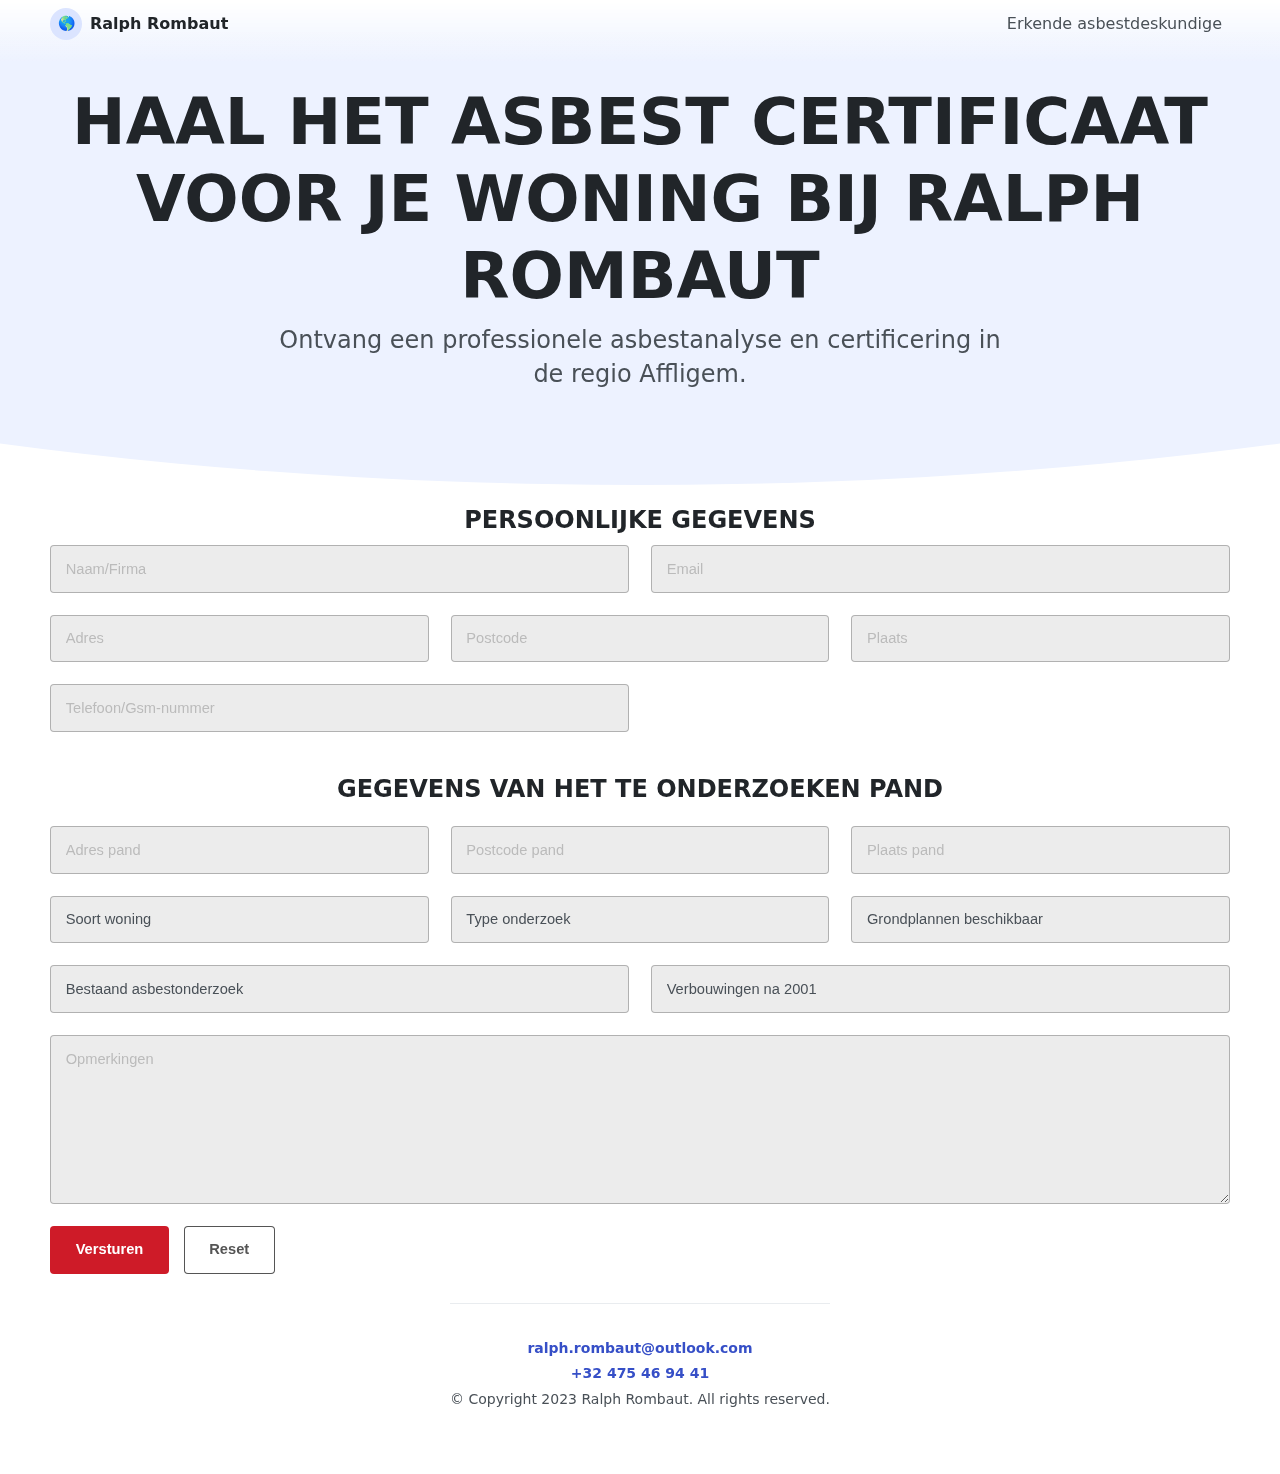
==== offerte/index.html @ e252d0f6 "Put offerte in folder" ====
<!DOCTYPE html>
<html
  data-wf-page="5ea1b995c6b4c13faa406a09"
  data-wf-site="5ea1b995c6b4c10f74406a08"
>
  <head>
    <meta charset="utf-8" />
    <title>Ralph Rombaut -- Offerte</title>
    <meta
      http-equiv="Content-Security-Policy"
      content="upgrade-insecure-requests"
    />
    <meta
      content="Ontvang een professionele asbestanalyse en certificering van een gecertificeerde deskundige in de regio Affligem."
      name="description"
    />
    <meta
      content="Ralph Rombaut -- Erkende asbestdeskundige"
      property="og:title"
    />
    <meta
      content="Ontvang een professionele asbestanalyse en certificering van een gecertificeerde deskundige in de regio Affligem."
      property="og:description"
    />
    <meta content="width=device-width, initial-scale=1" name="viewport" />
    <meta content="Webflow" name="generator" />
    <link href="../css/normalize.css" rel="stylesheet" type="text/css" />
    <link href="../css/webflow.css" rel="stylesheet" type="text/css" />
    <link href="../css/main.css" rel="stylesheet" type="text/css" />
    <link
      href="../css/lander-409e35.webflow.css"
      rel="stylesheet"
      type="text/css"
    />
    <script type="text/javascript">
      !(function (o, c) {
        var n = c.documentElement,
          t = " w-mod-";
        (n.className += t + "js"),
          ("ontouchstart" in o ||
            (o.DocumentTouch && c instanceof DocumentTouch)) &&
            (n.className += t + "touch");
      })(window, document);
    </script>
    <link
      href="../images/favicon.png"
      rel="shortcut icon"
      type="image/x-icon"
    />
    <link href="../images/webclip.png" rel="apple-touch-icon" />
    <script src="../js/feather.js"></script>
  </head>
  <body>
    <header class="nav">
      <div class="container">
        <div class="row items-center mb-lg">
          <div class="column align-left">
            <a href="../index.html" page class="w-inline-block w--current">
              <div class="logo">
                <span class="emoji mr-md">🌎</span> Ralph Rombaut
              </div>
            </a>
          </div>
          <div class="column align-right">
            <div class="row items-center mr-md">Erkende asbestdeskundige</div>
          </div>
        </div>
      </div>
    </header>
    <div class="section overflow-hidden">
      <div class="container mt-2xl mb-2xl">
        <div class="row">
          <div class="column align-center">
            <h1 class="test-giga text-center">
              Haal het asbest certificaat voor je woning bij Ralph Rombaut
            </h1>
            <p class="text-lg text-center max-w-lg">
              Ontvang een professionele asbestanalyse en certificering in de
              regio Affligem.
            </p>
          </div>
        </div>
      </div>
      <div class="circle"></div>
    </div>
    <div class="section">
      <h3 class="test-lg text-center">Persoonlijke gegevens</h3>
      <div class="container">
        <div class="row items-center v-t">
          <form
            method="post"
            data-gf-url="https://docs.google.com/forms/d/e/1FAIpQLSfcFu87NXXLxobjPqMf49rYKiOJoskNdYmOBTPEoupTnTTjhg/formResponse?&entry.1728689065=name&entry.17560471=email&entry.516036656=address&entry.656851766=postcode&entry.581918009=plaats&entry.1148572903=gsm&entry.1641629779=opmerkingen&submit=SUBMIT"
          >
            <div class="row gtr-uniform">
              <div class="col-6 col-12-xsmall">
                <input
                  type="text"
                  name="name"
                  id="name"
                  value=""
                  placeholder="Naam/Firma"
                />
              </div>
              <div class="col-6 col-12-xsmall">
                <input
                  type="email"
                  name="email"
                  id="email"
                  value=""
                  placeholder="Email"
                />
              </div>
              <div class="col-4 col-12-xsmall">
                <input
                  type="text"
                  name="address"
                  id="address"
                  value=""
                  placeholder="Adres"
                />
              </div>
              <div class="col-4 col-12-xsmall">
                <input
                  type="text"
                  name="postcode"
                  id="postcode"
                  value=""
                  placeholder="Postcode"
                />
              </div>
              <div class="col-4 col-12-xsmall">
                <input
                  type="text"
                  name="plaats"
                  id="plaats"
                  value=""
                  placeholder="Plaats"
                />
              </div>
              <div class="col-6 col-12-xsmall">
                <input
                  type="text"
                  name="gsm"
                  id="gsm"
                  value=""
                  placeholder="Telefoon/Gsm-nummer"
                />
              </div>
              <div class="col-12 col-12-xsmall">
                <h3 class="test-lg text-center">
                  Gegevens van het te onderzoeken pand
                </h3>
              </div>
              <div class="col-4 col-12-xsmall">
                <input
                  type="text"
                  name="address_pand"
                  id="address_pand"
                  value=""
                  placeholder="Adres pand"
                />
              </div>
              <div class="col-4 col-12-xsmall">
                <input
                  type="text"
                  name="postcode_pand"
                  id="postcode_pand"
                  value=""
                  placeholder="Postcode pand"
                />
              </div>
              <div class="col-4 col-12-xsmall">
                <input
                  type="text"
                  name="plaats_pand"
                  id="plaats_pand"
                  value=""
                  placeholder="Plaats pand"
                />
              </div>
              <div class="col-4 col-12-xsmall">
                <select name="soort_woning" id="soort_woning">
                  <option value="" selected="true" disabled="true">
                    Soort woning
                  </option>
                  <option value="Eensgezinswoning">Eensgezinswoning</option>
                  <option value="Appartement">Appartement</option>
                  <option value="Collectief woongebouw">
                    Collectief woongebouw
                  </option>
                  <option value="Commerciëel pand">Commerciëel pand</option>
                  <option value="Horeca">Horeca</option>
                  <option value="Industriëel pand">Industriëel pand</option>
                  <option value="Jeugdvereniging">Jeugdvereniging</option>
                  <option value="Kantoor">Kantoor</option>
                  <option value="Landbouw">Landbouw</option>
                  <option value="Loggerfunctie">Loggerfunctie</option>
                  <option value="Openbaar gebouw">Openbaar gebouw</option>
                  <option value="Historisch gebouw">Historisch gebouw</option>
                  <option value="Onderwijs">Onderwijs</option>
                  <option value="Religie">Religie</option>
                  <option value="Sport/recreatie">Sport/recreatie</option>
                  <option value="Zorgverlening">Zorgverlening</option>
                  <option value="Andere">Andere</option>
                </select>
              </div>
              <div class="col-4 col-12-xsmall">
                <select name="type_onderzoek" id="type_onderzoek">
                  <option value="" selected="true" disabled="true">
                    Type onderzoek
                  </option>
                  <option value="Destructief">Destructief</option>
                  <option value="Niet-destructief">Niet-destructief</option>
                </select>
              </div>
              <div class="col-4 col-12-xsmall">
                <select
                  name="gronplannen_beschikbaar"
                  id="gronplannen_beschikbaar"
                >
                  <option value="" selected="true" disabled="true">
                    Grondplannen beschikbaar
                  </option>
                  <option value="Ja">Ja</option>
                  <option value="Nee">Nee</option>
                </select>
              </div>
              <div class="col-6 col-12-xsmall">
                <select
                  name="bestaand_asbestonderzoek"
                  id="bestaand_asbestonderzoek"
                >
                  <option value="" selected="true" disabled="true">
                    Bestaand asbestonderzoek
                  </option>
                  <option value="Ja">Ja</option>
                  <option value="Nee">Nee</option>
                </select>
              </div>
              <div class="col-6 col-12-xsmall">
                <select name="verbouwingen_na_2001" id="verbouwingen_na_2001">
                  <option value="" selected="true" disabled="true">
                    Verbouwingen na 2001
                  </option>
                  <option value="Ja">Ja</option>
                  <option value="Nee">Nee</option>
                </select>
              </div>
              <div class="col-12">
                <textarea
                  name="opmerkingen"
                  id="opmerkingen"
                  placeholder="Opmerkingen"
                  rows="6"
                ></textarea>
              </div>
              <div class="col-12">
                <ul class="actions">
                  <li>
                    <input type="submit" value="Versturen" class="primary" />
                  </li>
                  <li><input type="reset" value="Reset" /></li>
                </ul>
              </div>
            </div>
          </form>
        </div>
      </div>
    </div>
    <div class="section pb-2xl-m" style="padding-bottom: 0px !important">
      <div class="mb-xl">
        <div class="border-t mt-l">
          <div class="row mt-xl v-l">
            <div class="column align-center">
              <div class="muted text-sm">
                <a href="mailto:ralph.rombaut@outlook.com"
                  >ralph.rombaut@outlook.com</a
                >
              </div>
              <!-- <div class="muted text-sm">
                <a
                  href=""
                  target="_blank"
                  rel="noopener noreferrer"
                  aria-label="Ons adres"
                  title="Ons adres"
                  class="transition-colors duration-300 text-indigo-500 hover:text-deep-purple-800"
                  >Adres</a
                >
              </div> -->
              <div class="muted text-sm">
                <a
                  href="tel:+32 475 46 94 41"
                  aria-label="Ons telefoonnummer"
                  title="Ons"
                  class="transition-colors duration-300 text-indigo-500 hover:text-deep-purple-800"
                  >+32 475 46 94 41</a
                >
              </div>
              <div class="max-w-6xl mx-auto grid place-items-center pt-5 pb-10">
                <p class="text-sm text-gray-700 content-center">
                  © Copyright 2023 Ralph Rombaut. All rights reserved.
                </p>
              </div>
            </div>
          </div>
        </div>
      </div>
    </div>
    <script src="../js/jquery.js" type="text/javascript"></script>
    <script src="../js/webflow.js" type="text/javascript"></script>
    <script src="../js/main.js"></script>
    <script>
      feather.replace();
    </script>
  </body>
</html>
---- css/webflow.css ----
@font-face {
  font-family: 'webflow-icons';
  src: url("[data-uri]") format('truetype');
  font-weight: normal;
  font-style: normal;
}
[class^="w-icon-"],
[class*=" w-icon-"] {
  /* use !important to prevent issues with browser extensions that change fonts */
  font-family: 'webflow-icons' !important;
  speak: none;
  font-style: normal;
  font-weight: normal;
  font-variant: normal;
  text-transform: none;
  line-height: 1;
  /* Better Font Rendering =========== */
  -webkit-font-smoothing: antialiased;
  -moz-osx-font-smoothing: grayscale;
}
.w-icon-slider-right:before {
  content: "\e600";
}
.w-icon-slider-left:before {
  content: "\e601";
}
.w-icon-nav-menu:before {
  content: "\e602";
}
.w-icon-arrow-down:before,
.w-icon-dropdown-toggle:before {
  content: "\e603";
}
.w-icon-file-upload-remove:before {
  content: "\e900";
}
.w-icon-file-upload-icon:before {
  content: "\e903";
}
* {
  -webkit-box-sizing: border-box;
  -moz-box-sizing: border-box;
  box-sizing: border-box;
}
html {
  height: 100%;
}
body {
  margin: 0;
  min-height: 100%;
  background-color: #fff;
  font-family: Arial, sans-serif;
  font-size: 14px;
  line-height: 20px;
  color: #333;
}
img {
  max-width: 100%;
  vertical-align: middle;
  display: inline-block;
}
html.w-mod-touch * {
  background-attachment: scroll !important;
}
.w-block {
  display: block;
}
.w-inline-block {
  max-width: 100%;
  display: inline-block;
}
.w-clearfix:before,
.w-clearfix:after {
  content: " ";
  display: table;
  grid-column-start: 1;
  grid-row-start: 1;
  grid-column-end: 2;
  grid-row-end: 2;
}
.w-clearfix:after {
  clear: both;
}
.w-hidden {
  display: none;
}
.w-button {
  display: inline-block;
  padding: 9px 15px;
  background-color: #3898EC;
  color: white;
  border: 0;
  line-height: inherit;
  text-decoration: none;
  cursor: pointer;
  border-radius: 0;
}
input.w-button {
  -webkit-appearance: button;
}
html[data-w-dynpage] [data-w-cloak] {
  color: transparent !important;
}
.w-webflow-badge,
.w-webflow-badge * {
  position: static;
  left: auto;
  top: auto;
  right: auto;
  bottom: auto;
  z-index: auto;
  display: block;
  visibility: visible;
  overflow: visible;
  overflow-x: visible;
  overflow-y: visible;
  box-sizing: border-box;
  width: auto;
  height: auto;
  max-height: none;
  max-width: none;
  min-height: 0;
  min-width: 0;
  margin: 0;
  padding: 0;
  float: none;
  clear: none;
  border: 0 none transparent;
  border-radius: 0;
  background: none;
  background-image: none;
  background-position: 0% 0%;
  background-size: auto auto;
  background-repeat: repeat;
  background-origin: padding-box;
  background-clip: border-box;
  background-attachment: scroll;
  background-color: transparent;
  box-shadow: none;
  opacity: 1.0;
  transform: none;
  transition: none;
  direction: ltr;
  font-family: inherit;
  font-weight: inherit;
  color: inherit;
  font-size: inherit;
  line-height: inherit;
  font-style: inherit;
  font-variant: inherit;
  text-align: inherit;
  letter-spacing: inherit;
  text-decoration: inherit;
  text-indent: 0;
  text-transform: inherit;
  list-style-type: disc;
  text-shadow: none;
  font-smoothing: auto;
  vertical-align: baseline;
  cursor: inherit;
  white-space: inherit;
  word-break: normal;
  word-spacing: normal;
  word-wrap: normal;
}
.w-webflow-badge {
  position: fixed !important;
  display: inline-block !important;
  visibility: visible !important;
  opacity: 1 !important;
  z-index: 2147483647 !important;
  top: auto !important;
  right: 12px !important;
  bottom: 12px !important;
  left: auto !important;
  color: #AAADB0 !important;
  background-color: #fff !important;
  border-radius: 3px !important;
  padding: 6px 8px 6px 6px !important;
  font-size: 12px !important;
  opacity: 1.0 !important;
  line-height: 14px !important;
  text-decoration: none !important;
  transform: none !important;
  margin: 0 !important;
  width: auto !important;
  height: auto !important;
  overflow: visible !important;
  white-space: nowrap;
  box-shadow: 0 0 0 1px rgba(0, 0, 0, 0.1), 0px 1px 3px rgba(0, 0, 0, 0.1);
  cursor: pointer;
}
.w-webflow-badge > img {
  display: inline-block !important;
  visibility: visible !important;
  opacity: 1 !important;
  vertical-align: middle !important;
}
h1,
h2,
h3,
h4,
h5,
h6 {
  font-weight: bold;
  margin-bottom: 10px;
}
h1 {
  font-size: 38px;
  line-height: 44px;
  margin-top: 20px;
}
h2 {
  font-size: 32px;
  line-height: 36px;
  margin-top: 20px;
}
h3 {
  font-size: 24px;
  line-height: 30px;
  margin-top: 20px;
}
h4 {
  font-size: 18px;
  line-height: 24px;
  margin-top: 10px;
}
h5 {
  font-size: 14px;
  line-height: 20px;
  margin-top: 10px;
}
h6 {
  font-size: 12px;
  line-height: 18px;
  margin-top: 10px;
}
p {
  margin-top: 0;
  margin-bottom: 10px;
}
blockquote {
  margin: 0 0 10px 0;
  padding: 10px 20px;
  border-left: 5px solid #E2E2E2;
  font-size: 18px;
  line-height: 22px;
}
figure {
  margin: 0;
  margin-bottom: 10px;
}
figcaption {
  margin-top: 5px;
  text-align: center;
}
ul,
ol {
  margin-top: 0px;
  margin-bottom: 10px;
  padding-left: 40px;
}
.w-list-unstyled {
  padding-left: 0;
  list-style: none;
}
.w-embed:before,
.w-embed:after {
  content: " ";
  display: table;
  grid-column-start: 1;
  grid-row-start: 1;
  grid-column-end: 2;
  grid-row-end: 2;
}
.w-embed:after {
  clear: both;
}
.w-video {
  width: 100%;
  position: relative;
  padding: 0;
}
.w-video iframe,
.w-video object,
.w-video embed {
  position: absolute;
  top: 0;
  left: 0;
  width: 100%;
  height: 100%;
}
fieldset {
  padding: 0;
  margin: 0;
  border: 0;
}
button,
html input[type="button"],
input[type="reset"] {
  border: 0;
  cursor: pointer;
  -webkit-appearance: button;
}
.w-form {
  margin: 0 0 15px;
}
.w-form-done {
  display: none;
  padding: 20px;
  text-align: center;
  background-color: #dddddd;
}
.w-form-fail {
  display: none;
  margin-top: 10px;
  padding: 10px;
  background-color: #ffdede;
}
label {
  display: block;
  margin-bottom: 5px;
  font-weight: bold;
}
.w-input,
.w-select {
  display: block;
  width: 100%;
  height: 38px;
  padding: 8px 12px;
  margin-bottom: 10px;
  font-size: 14px;
  line-height: 1.428571429;
  color: #333333;
  vertical-align: middle;
  background-color: #ffffff;
  border: 1px solid #cccccc;
}
.w-input:-moz-placeholder,
.w-select:-moz-placeholder {
  color: #999;
}
.w-input::-moz-placeholder,
.w-select::-moz-placeholder {
  color: #999;
  opacity: 1;
}
.w-input:-ms-input-placeholder,
.w-select:-ms-input-placeholder {
  color: #999;
}
.w-input::-webkit-input-placeholder,
.w-select::-webkit-input-placeholder {
  color: #999;
}
.w-input:focus,
.w-select:focus {
  border-color: #3898EC;
  outline: 0;
}
.w-input[disabled],
.w-select[disabled],
.w-input[readonly],
.w-select[readonly],
fieldset[disabled] .w-input,
fieldset[disabled] .w-select {
  cursor: not-allowed;
  background-color: #eeeeee;
}
textarea.w-input,
textarea.w-select {
  height: auto;
}
.w-select {
  background-color: #f3f3f3;
}
.w-select[multiple] {
  height: auto;
}
.w-form-label {
  display: inline-block;
  cursor: pointer;
  font-weight: normal;
  margin-bottom: 0px;
}
.w-radio {
  display: block;
  margin-bottom: 5px;
  padding-left: 20px;
}
.w-radio:before,
.w-radio:after {
  content: " ";
  display: table;
  grid-column-start: 1;
  grid-row-start: 1;
  grid-column-end: 2;
  grid-row-end: 2;
}
.w-radio:after {
  clear: both;
}
.w-radio-input {
  margin: 4px 0 0;
  margin-top: 1px \9;
  line-height: normal;
  float: left;
  margin-left: -20px;
}
.w-radio-input {
  margin-top: 3px;
}
.w-file-upload {
  display: block;
  margin-bottom: 10px;
}
.w-file-upload-input {
  width: 0.1px;
  height: 0.1px;
  opacity: 0;
  overflow: hidden;
  position: absolute;
  z-index: -100;
}
.w-file-upload-default,
.w-file-upload-uploading,
.w-file-upload-success {
  display: inline-block;
  color: #333333;
}
.w-file-upload-error {
  display: block;
  margin-top: 10px;
}
.w-file-upload-default.w-hidden,
.w-file-upload-uploading.w-hidden,
.w-file-upload-error.w-hidden,
.w-file-upload-success.w-hidden {
  display: none;
}
.w-file-upload-uploading-btn {
  display: flex;
  font-size: 14px;
  font-weight: normal;
  cursor: pointer;
  margin: 0;
  padding: 8px 12px;
  border: 1px solid #cccccc;
  background-color: #fafafa;
}
.w-file-upload-file {
  display: flex;
  flex-grow: 1;
  justify-content: space-between;
  margin: 0;
  padding: 8px 9px 8px 11px;
  border: 1px solid #cccccc;
  background-color: #fafafa;
}
.w-file-upload-file-name {
  font-size: 14px;
  font-weight: normal;
  display: block;
}
.w-file-remove-link {
  margin-top: 3px;
  margin-left: 10px;
  width: auto;
  height: auto;
  padding: 3px;
  display: block;
  cursor: pointer;
}
.w-icon-file-upload-remove {
  margin: auto;
  font-size: 10px;
}
.w-file-upload-error-msg {
  display: inline-block;
  color: #ea384c;
  padding: 2px 0;
}
.w-file-upload-info {
  display: inline-block;
  line-height: 38px;
  padding: 0 12px;
}
.w-file-upload-label {
  display: inline-block;
  font-size: 14px;
  font-weight: normal;
  cursor: pointer;
  margin: 0;
  padding: 8px 12px;
  border: 1px solid #cccccc;
  background-color: #fafafa;
}
.w-icon-file-upload-icon,
.w-icon-file-upload-uploading {
  display: inline-block;
  margin-right: 8px;
  width: 20px;
}
.w-icon-file-upload-uploading {
  height: 20px;
}
.w-container {
  margin-left: auto;
  margin-right: auto;
  max-width: 940px;
}
.w-container:before,
.w-container:after {
  content: " ";
  display: table;
  grid-column-start: 1;
  grid-row-start: 1;
  grid-column-end: 2;
  grid-row-end: 2;
}
.w-container:after {
  clear: both;
}
.w-container .w-row {
  margin-left: -10px;
  margin-right: -10px;
}
.w-row:before,
.w-row:after {
  content: " ";
  display: table;
  grid-column-start: 1;
  grid-row-start: 1;
  grid-column-end: 2;
  grid-row-end: 2;
}
.w-row:after {
  clear: both;
}
.w-row .w-row {
  margin-left: 0;
  margin-right: 0;
}
.w-col {
  position: relative;
  float: left;
  width: 100%;
  min-height: 1px;
  padding-left: 10px;
  padding-right: 10px;
}
.w-col .w-col {
  padding-left: 0;
  padding-right: 0;
}
.w-col-1 {
  width: 8.33333333%;
}
.w-col-2 {
  width: 16.66666667%;
}
.w-col-3 {
  width: 25%;
}
.w-col-4 {
  width: 33.33333333%;
}
.w-col-5 {
  width: 41.66666667%;
}
.w-col-6 {
  width: 50%;
}
.w-col-7 {
  width: 58.33333333%;
}
.w-col-8 {
  width: 66.66666667%;
}
.w-col-9 {
  width: 75%;
}
.w-col-10 {
  width: 83.33333333%;
}
.w-col-11 {
  width: 91.66666667%;
}
.w-col-12 {
  width: 100%;
}
.w-hidden-main {
  display: none !important;
}
@media screen and (max-width: 991px) {
  .w-container {
    max-width: 728px;
  }
  .w-hidden-main {
    display: inherit !important;
  }
  .w-hidden-medium {
    display: none !important;
  }
  .w-col-medium-1 {
    width: 8.33333333%;
  }
  .w-col-medium-2 {
    width: 16.66666667%;
  }
  .w-col-medium-3 {
    width: 25%;
  }
  .w-col-medium-4 {
    width: 33.33333333%;
  }
  .w-col-medium-5 {
    width: 41.66666667%;
  }
  .w-col-medium-6 {
    width: 50%;
  }
  .w-col-medium-7 {
    width: 58.33333333%;
  }
  .w-col-medium-8 {
    width: 66.66666667%;
  }
  .w-col-medium-9 {
    width: 75%;
  }
  .w-col-medium-10 {
    width: 83.33333333%;
  }
  .w-col-medium-11 {
    width: 91.66666667%;
  }
  .w-col-medium-12 {
    width: 100%;
  }
  .w-col-stack {
    width: 100%;
    left: auto;
    right: auto;
  }
}
@media screen and (max-width: 767px) {
  .w-hidden-main {
    display: inherit !important;
  }
  .w-hidden-medium {
    display: inherit !important;
  }
  .w-hidden-small {
    display: none !important;
  }
  .w-row,
  .w-container .w-row {
    margin-left: 0;
    margin-right: 0;
  }
  .w-col {
    width: 100%;
    left: auto;
    right: auto;
  }
  .w-col-small-1 {
    width: 8.33333333%;
  }
  .w-col-small-2 {
    width: 16.66666667%;
  }
  .w-col-small-3 {
    width: 25%;
  }
  .w-col-small-4 {
    width: 33.33333333%;
  }
  .w-col-small-5 {
    width: 41.66666667%;
  }
  .w-col-small-6 {
    width: 50%;
  }
  .w-col-small-7 {
    width: 58.33333333%;
  }
  .w-col-small-8 {
    width: 66.66666667%;
  }
  .w-col-small-9 {
    width: 75%;
  }
  .w-col-small-10 {
    width: 83.33333333%;
  }
  .w-col-small-11 {
    width: 91.66666667%;
  }
  .w-col-small-12 {
    width: 100%;
  }
}
@media screen and (max-width: 479px) {
  .w-container {
    max-width: none;
  }
  .w-hidden-main {
    display: inherit !important;
  }
  .w-hidden-medium {
    display: inherit !important;
  }
  .w-hidden-small {
    display: inherit !important;
  }
  .w-hidden-tiny {
    display: none !important;
  }
  .w-col {
    width: 100%;
  }
  .w-col-tiny-1 {
    width: 8.33333333%;
  }
  .w-col-tiny-2 {
    width: 16.66666667%;
  }
  .w-col-tiny-3 {
    width: 25%;
  }
  .w-col-tiny-4 {
    width: 33.33333333%;
  }
  .w-col-tiny-5 {
    width: 41.66666667%;
  }
  .w-col-tiny-6 {
    width: 50%;
  }
  .w-col-tiny-7 {
    width: 58.33333333%;
  }
  .w-col-tiny-8 {
    width: 66.66666667%;
  }
  .w-col-tiny-9 {
    width: 75%;
  }
  .w-col-tiny-10 {
    width: 83.33333333%;
  }
  .w-col-tiny-11 {
    width: 91.66666667%;
  }
  .w-col-tiny-12 {
    width: 100%;
  }
}
.w-widget {
  position: relative;
}
.w-widget-map {
  width: 100%;
  height: 400px;
}
.w-widget-map label {
  width: auto;
  display: inline;
}
.w-widget-map img {
  max-width: inherit;
}
.w-widget-map .gm-style-iw {
  text-align: center;
}
.w-widget-map .gm-style-iw > button {
  display: none !important;
}
.w-widget-twitter {
  overflow: hidden;
}
.w-widget-twitter-count-shim {
  display: inline-block;
  vertical-align: top;
  position: relative;
  width: 28px;
  height: 20px;
  text-align: center;
  background: white;
  border: #758696 solid 1px;
  border-radius: 3px;
}
.w-widget-twitter-count-shim * {
  pointer-events: none;
  -webkit-user-select: none;
  -moz-user-select: none;
  -ms-user-select: none;
  user-select: none;
}
.w-widget-twitter-count-shim .w-widget-twitter-count-inner {
  position: relative;
  font-size: 15px;
  line-height: 12px;
  text-align: center;
  color: #999;
  font-family: serif;
}
.w-widget-twitter-count-shim .w-widget-twitter-count-clear {
  position: relative;
  display: block;
}
.w-widget-twitter-count-shim.w--large {
  width: 36px;
  height: 28px;
}
.w-widget-twitter-count-shim.w--large .w-widget-twitter-count-inner {
  font-size: 18px;
  line-height: 18px;
}
.w-widget-twitter-count-shim:not(.w--vertical) {
  margin-left: 5px;
  margin-right: 8px;
}
.w-widget-twitter-count-shim:not(.w--vertical).w--large {
  margin-left: 6px;
}
.w-widget-twitter-count-shim:not(.w--vertical):before,
.w-widget-twitter-count-shim:not(.w--vertical):after {
  top: 50%;
  left: 0;
  border: solid transparent;
  content: " ";
  height: 0;
  width: 0;
  position: absolute;
  pointer-events: none;
}
.w-widget-twitter-count-shim:not(.w--vertical):before {
  border-color: rgba(117, 134, 150, 0);
  border-right-color: #5d6c7b;
  border-width: 4px;
  margin-left: -9px;
  margin-top: -4px;
}
.w-widget-twitter-count-shim:not(.w--vertical).w--large:before {
  border-width: 5px;
  margin-left: -10px;
  margin-top: -5px;
}
.w-widget-twitter-count-shim:not(.w--vertical):after {
  border-color: rgba(255, 255, 255, 0);
  border-right-color: white;
  border-width: 4px;
  margin-left: -8px;
  margin-top: -4px;
}
.w-widget-twitter-count-shim:not(.w--vertical).w--large:after {
  border-width: 5px;
  margin-left: -9px;
  margin-top: -5px;
}
.w-widget-twitter-count-shim.w--vertical {
  width: 61px;
  height: 33px;
  margin-bottom: 8px;
}
.w-widget-twitter-count-shim.w--vertical:before,
.w-widget-twitter-count-shim.w--vertical:after {
  top: 100%;
  left: 50%;
  border: solid transparent;
  content: " ";
  height: 0;
  width: 0;
  position: absolute;
  pointer-events: none;
}
.w-widget-twitter-count-shim.w--vertical:before {
  border-color: rgba(117, 134, 150, 0);
  border-top-color: #5d6c7b;
  border-width: 5px;
  margin-left: -5px;
}
.w-widget-twitter-count-shim.w--vertical:after {
  border-color: rgba(255, 255, 255, 0);
  border-top-color: white;
  border-width: 4px;
  margin-left: -4px;
}
.w-widget-twitter-count-shim.w--vertical .w-widget-twitter-count-inner {
  font-size: 18px;
  line-height: 22px;
}
.w-widget-twitter-count-shim.w--vertical.w--large {
  width: 76px;
}
.w-widget-gplus {
  overflow: hidden;
}
.w-background-video {
  position: relative;
  overflow: hidden;
  height: 500px;
  color: white;
}
.w-background-video > video {
  background-size: cover;
  background-position: 50% 50%;
  position: absolute;
  margin: auto;
  width: 100%;
  height: 100%;
  right: -100%;
  bottom: -100%;
  top: -100%;
  left: -100%;
  object-fit: cover;
  z-index: -100;
}
.w-background-video > video::-webkit-media-controls-start-playback-button {
  display: none !important;
  -webkit-appearance: none;
}
.w-slider {
  position: relative;
  height: 300px;
  text-align: center;
  background: #dddddd;
  clear: both;
  -webkit-tap-highlight-color: rgba(0, 0, 0, 0);
  tap-highlight-color: rgba(0, 0, 0, 0);
}
.w-slider-mask {
  position: relative;
  display: block;
  overflow: hidden;
  z-index: 1;
  left: 0;
  right: 0;
  height: 100%;
  white-space: nowrap;
}
.w-slide {
  position: relative;
  display: inline-block;
  vertical-align: top;
  width: 100%;
  height: 100%;
  white-space: normal;
  text-align: left;
}
.w-slider-nav {
  position: absolute;
  z-index: 2;
  top: auto;
  right: 0;
  bottom: 0;
  left: 0;
  margin: auto;
  padding-top: 10px;
  height: 40px;
  text-align: center;
  -webkit-tap-highlight-color: rgba(0, 0, 0, 0);
  tap-highlight-color: rgba(0, 0, 0, 0);
}
.w-slider-nav.w-round > div {
  border-radius: 100%;
}
.w-slider-nav.w-num > div {
  width: auto;
  height: auto;
  padding: 0.2em 0.5em;
  font-size: inherit;
  line-height: inherit;
}
.w-slider-nav.w-shadow > div {
  box-shadow: 0 0 3px rgba(51, 51, 51, 0.4);
}
.w-slider-nav-invert {
  color: #fff;
}
.w-slider-nav-invert > div {
  background-color: rgba(34, 34, 34, 0.4);
}
.w-slider-nav-invert > div.w-active {
  background-color: #222;
}
.w-slider-dot {
  position: relative;
  display: inline-block;
  width: 1em;
  height: 1em;
  background-color: rgba(255, 255, 255, 0.4);
  cursor: pointer;
  margin: 0 3px 0.5em;
  transition: background-color 100ms, color 100ms;
}
.w-slider-dot.w-active {
  background-color: #fff;
}
.w-slider-arrow-left,
.w-slider-arrow-right {
  position: absolute;
  width: 80px;
  top: 0;
  right: 0;
  bottom: 0;
  left: 0;
  margin: auto;
  cursor: pointer;
  overflow: hidden;
  color: white;
  font-size: 40px;
  -webkit-tap-highlight-color: rgba(0, 0, 0, 0);
  tap-highlight-color: rgba(0, 0, 0, 0);
  -webkit-user-select: none;
  -moz-user-select: none;
  -ms-user-select: none;
  user-select: none;
}
.w-slider-arrow-left [class^="w-icon-"],
.w-slider-arrow-right [class^="w-icon-"],
.w-slider-arrow-left [class*=" w-icon-"],
.w-slider-arrow-right [class*=" w-icon-"] {
  position: absolute;
}
.w-slider-arrow-left {
  z-index: 3;
  right: auto;
}
.w-slider-arrow-right {
  z-index: 4;
  left: auto;
}
.w-icon-slider-left,
.w-icon-slider-right {
  top: 0;
  right: 0;
  bottom: 0;
  left: 0;
  margin: auto;
  width: 1em;
  height: 1em;
}
.w-dropdown {
  display: inline-block;
  position: relative;
  text-align: left;
  margin-left: auto;
  margin-right: auto;
  z-index: 900;
}
.w-dropdown-btn,
.w-dropdown-toggle,
.w-dropdown-link {
  position: relative;
  vertical-align: top;
  text-decoration: none;
  color: #222222;
  padding: 20px;
  text-align: left;
  margin-left: auto;
  margin-right: auto;
  white-space: nowrap;
}
.w-dropdown-toggle {
  -webkit-user-select: none;
  -moz-user-select: none;
  -ms-user-select: none;
  user-select: none;
  display: inline-block;
  cursor: pointer;
  padding-right: 40px;
}
.w-icon-dropdown-toggle {
  position: absolute;
  top: 0;
  right: 0;
  bottom: 0;
  margin: auto;
  margin-right: 20px;
  width: 1em;
  height: 1em;
}
.w-dropdown-list {
  position: absolute;
  background: #dddddd;
  display: none;
  min-width: 100%;
}
.w-dropdown-list.w--open {
  display: block;
}
.w-dropdown-link {
  padding: 10px 20px;
  display: block;
  color: #222222;
}
.w-dropdown-link.w--current {
  color: #0082f3;
}
@media screen and (max-width: 767px) {
  .w-nav-brand {
    padding-left: 10px;
  }
}
/**
 * ## Note
 * Safari (on both iOS and OS X) does not handle viewport units (vh, vw) well.
 * For example percentage units do not work on descendants of elements that
 * have any dimensions expressed in viewport units. It also doesn’t handle them at
 * all in `calc()`.
 */
/**
 * Wrapper around all lightbox elements
 *
 * 1. Since the lightbox can receive focus, IE also gives it an outline.
 * 2. Fixes flickering on Chrome when a transition is in progress
 *    underneath the lightbox.
 */
.w-lightbox-backdrop {
  color: #000;
  cursor: auto;
  font-family: serif;
  font-size: medium;
  font-style: normal;
  font-variant: normal;
  font-weight: normal;
  letter-spacing: normal;
  line-height: normal;
  list-style: disc;
  text-align: start;
  text-indent: 0;
  text-shadow: none;
  text-transform: none;
  visibility: visible;
  white-space: normal;
  word-break: normal;
  word-spacing: normal;
  word-wrap: normal;
  position: fixed;
  top: 0;
  right: 0;
  bottom: 0;
  left: 0;
  color: #fff;
  font-family: "Helvetica Neue", Helvetica, Ubuntu, "Segoe UI", Verdana, sans-serif;
  font-size: 17px;
  line-height: 1.2;
  font-weight: 300;
  text-align: center;
  background: rgba(0, 0, 0, 0.9);
  z-index: 2000;
  outline: 0;
  /* 1 */
  opacity: 0;
  -webkit-user-select: none;
  -moz-user-select: none;
  -ms-user-select: none;
  -webkit-tap-highlight-color: transparent;
  -webkit-transform: translate(0, 0);
  /* 2 */
}
/**
 * Neat trick to bind the rubberband effect to our canvas instead of the whole
 * document on iOS. It also prevents a bug that causes the document underneath to scroll.
 */
.w-lightbox-backdrop,
.w-lightbox-container {
  height: 100%;
  overflow: auto;
  -webkit-overflow-scrolling: touch;
}
.w-lightbox-content {
  position: relative;
  height: 100vh;
  overflow: hidden;
}
.w-lightbox-view {
  position: absolute;
  width: 100vw;
  height: 100vh;
  opacity: 0;
}
.w-lightbox-view:before {
  content: "";
  height: 100vh;
}
/* .w-lightbox-content */
.w-lightbox-group,
.w-lightbox-group .w-lightbox-view,
.w-lightbox-group .w-lightbox-view:before {
  height: 86vh;
}
.w-lightbox-frame,
.w-lightbox-view:before {
  display: inline-block;
  vertical-align: middle;
}
/*
 * 1. Remove default margin set by user-agent on the <figure> element.
 */
.w-lightbox-figure {
  position: relative;
  margin: 0;
  /* 1 */
}
.w-lightbox-group .w-lightbox-figure {
  cursor: pointer;
}
/**
 * IE adds image dimensions as width and height attributes on the IMG tag,
 * but we need both width and height to be set to auto to enable scaling.
 */
.w-lightbox-img {
  width: auto;
  height: auto;
  max-width: none;
}
/**
 * 1. Reset if style is set by user on "All Images"
 */
.w-lightbox-image {
  display: block;
  float: none;
  /* 1 */
  max-width: 100vw;
  max-height: 100vh;
}
.w-lightbox-group .w-lightbox-image {
  max-height: 86vh;
}
.w-lightbox-caption {
  position: absolute;
  right: 0;
  bottom: 0;
  left: 0;
  padding: .5em 1em;
  background: rgba(0, 0, 0, 0.4);
  text-align: left;
  text-overflow: ellipsis;
  white-space: nowrap;
  overflow: hidden;
}
.w-lightbox-embed {
  position: absolute;
  top: 0;
  right: 0;
  bottom: 0;
  left: 0;
  width: 100%;
  height: 100%;
}
.w-lightbox-control {
  position: absolute;
  top: 0;
  width: 4em;
  background-size: 24px;
  background-repeat: no-repeat;
  background-position: center;
  cursor: pointer;
  -webkit-transition: all .3s;
  transition: all .3s;
}
.w-lightbox-left {
  display: none;
  bottom: 0;
  left: 0;
  /* <svg xmlns="http://www.w3.org/2000/svg" viewBox="-20 0 24 40" width="24" height="40"><g transform="rotate(45)"><path d="m0 0h5v23h23v5h-28z" opacity=".4"/><path d="m1 1h3v23h23v3h-26z" fill="#fff"/></g></svg> */
  background-image: url("[data-uri]");
}
.w-lightbox-right {
  display: none;
  right: 0;
  bottom: 0;
  /* <svg xmlns="http://www.w3.org/2000/svg" viewBox="-4 0 24 40" width="24" height="40"><g transform="rotate(45)"><path d="m0-0h28v28h-5v-23h-23z" opacity=".4"/><path d="m1 1h26v26h-3v-23h-23z" fill="#fff"/></g></svg> */
  background-image: url("[data-uri]");
}
/*
 * Without specifying the with and height inside the SVG, all versions of IE render the icon too small.
 * The bug does not seem to manifest itself if the elements are tall enough such as the above arrows.
 * (http://stackoverflow.com/questions/16092114/background-size-differs-in-internet-explorer)
 */
.w-lightbox-close {
  right: 0;
  height: 2.6em;
  /* <svg xmlns="http://www.w3.org/2000/svg" viewBox="-4 0 18 17" width="18" height="17"><g transform="rotate(45)"><path d="m0 0h7v-7h5v7h7v5h-7v7h-5v-7h-7z" opacity=".4"/><path d="m1 1h7v-7h3v7h7v3h-7v7h-3v-7h-7z" fill="#fff"/></g></svg> */
  background-image: url("[data-uri]");
  background-size: 18px;
}
/**
 * 1. All IE versions add extra space at the bottom without this.
 */
.w-lightbox-strip {
  position: absolute;
  bottom: 0;
  left: 0;
  right: 0;
  padding: 0 1vh;
  line-height: 0;
  /* 1 */
  white-space: nowrap;
  overflow-x: auto;
  overflow-y: hidden;
}
/*
 * 1. We use content-box to avoid having to do `width: calc(10vh + 2vw)`
 *    which doesn’t work in Safari anyway.
 * 2. Chrome renders images pixelated when switching to GPU. Making sure
 *    the parent is also rendered on the GPU (by setting translate3d for
 *    example) fixes this behavior.
 */
.w-lightbox-item {
  display: inline-block;
  width: 10vh;
  padding: 2vh 1vh;
  box-sizing: content-box;
  /* 1 */
  cursor: pointer;
  -webkit-transform: translate3d(0, 0, 0);
  /* 2 */
}
.w-lightbox-active {
  opacity: .3;
}
.w-lightbox-thumbnail {
  position: relative;
  height: 10vh;
  background: #222;
  overflow: hidden;
}
.w-lightbox-thumbnail-image {
  position: absolute;
  top: 0;
  left: 0;
}
.w-lightbox-thumbnail .w-lightbox-tall {
  top: 50%;
  width: 100%;
  -webkit-transform: translate(0, -50%);
  -ms-transform: translate(0, -50%);
  transform: translate(0, -50%);
}
.w-lightbox-thumbnail .w-lightbox-wide {
  left: 50%;
  height: 100%;
  -webkit-transform: translate(-50%, 0);
  -ms-transform: translate(-50%, 0);
  transform: translate(-50%, 0);
}
/*
 * Spinner
 *
 * Absolute pixel values are used to avoid rounding errors that would cause
 * the white spinning element to be misaligned with the track.
 */
.w-lightbox-spinner {
  position: absolute;
  top: 50%;
  left: 50%;
  box-sizing: border-box;
  width: 40px;
  height: 40px;
  margin-top: -20px;
  margin-left: -20px;
  border: 5px solid rgba(0, 0, 0, 0.4);
  border-radius: 50%;
  -webkit-animation: spin .8s infinite linear;
  animation: spin .8s infinite linear;
}
.w-lightbox-spinner:after {
  content: "";
  position: absolute;
  top: -4px;
  right: -4px;
  bottom: -4px;
  left: -4px;
  border: 3px solid transparent;
  border-bottom-color: #fff;
  border-radius: 50%;
}
/*
 * Utility classes
 */
.w-lightbox-hide {
  display: none;
}
.w-lightbox-noscroll {
  overflow: hidden;
}
@media (min-width: 768px) {
  .w-lightbox-content {
    height: 96vh;
    margin-top: 2vh;
  }
  .w-lightbox-view,
  .w-lightbox-view:before {
    height: 96vh;
  }
  /* .w-lightbox-content */
  .w-lightbox-group,
  .w-lightbox-group .w-lightbox-view,
  .w-lightbox-group .w-lightbox-view:before {
    height: 84vh;
  }
  .w-lightbox-image {
    max-width: 96vw;
    max-height: 96vh;
  }
  .w-lightbox-group .w-lightbox-image {
    max-width: 82.3vw;
    max-height: 84vh;
  }
  .w-lightbox-left,
  .w-lightbox-right {
    display: block;
    opacity: .5;
  }
  .w-lightbox-close {
    opacity: .8;
  }
  .w-lightbox-control:hover {
    opacity: 1;
  }
}
.w-lightbox-inactive,
.w-lightbox-inactive:hover {
  opacity: 0;
}
.w-richtext:before,
.w-richtext:after {
  content: " ";
  display: table;
  grid-column-start: 1;
  grid-row-start: 1;
  grid-column-end: 2;
  grid-row-end: 2;
}
.w-richtext:after {
  clear: both;
}
.w-richtext[contenteditable="true"]:before,
.w-richtext[contenteditable="true"]:after {
  white-space: initial;
}
.w-richtext ol,
.w-richtext ul {
  overflow: hidden;
}
.w-richtext .w-richtext-figure-selected.w-richtext-figure-type-video div:after,
.w-richtext .w-richtext-figure-selected[data-rt-type="video"] div:after {
  outline: 2px solid #2895f7;
}
.w-richtext .w-richtext-figure-selected.w-richtext-figure-type-image div,
.w-richtext .w-richtext-figure-selected[data-rt-type="image"] div {
  outline: 2px solid #2895f7;
}
.w-richtext figure.w-richtext-figure-type-video > div:after,
.w-richtext figure[data-rt-type="video"] > div:after {
  content: '';
  position: absolute;
  display: none;
  left: 0;
  top: 0;
  right: 0;
  bottom: 0;
}
.w-richtext figure {
  position: relative;
  max-width: 60%;
}
.w-richtext figure > div:before {
  cursor: default!important;
}
.w-richtext figure img {
  width: 100%;
}
.w-richtext figure figcaption.w-richtext-figcaption-placeholder {
  opacity: 0.6;
}
.w-richtext figure div {
  /* fix incorrectly sized selection border in the data manager */
  font-size: 0px;
  color: transparent;
}
.w-richtext figure.w-richtext-figure-type-image,
.w-richtext figure[data-rt-type="image"] {
  display: table;
}
.w-richtext figure.w-richtext-figure-type-image > div,
.w-richtext figure[data-rt-type="image"] > div {
  display: inline-block;
}
.w-richtext figure.w-richtext-figure-type-image > figcaption,
.w-richtext figure[data-rt-type="image"] > figcaption {
  display: table-caption;
  caption-side: bottom;
}
.w-richtext figure.w-richtext-figure-type-video,
.w-richtext figure[data-rt-type="video"] {
  width: 60%;
  height: 0;
}
.w-richtext figure.w-richtext-figure-type-video iframe,
.w-richtext figure[data-rt-type="video"] iframe {
  position: absolute;
  top: 0;
  left: 0;
  width: 100%;
  height: 100%;
}
.w-richtext figure.w-richtext-figure-type-video > div,
.w-richtext figure[data-rt-type="video"] > div {
  width: 100%;
}
.w-richtext figure.w-richtext-align-center {
  margin-right: auto;
  margin-left: auto;
  clear: both;
}
.w-richtext figure.w-richtext-align-center.w-richtext-figure-type-image > div,
.w-richtext figure.w-richtext-align-center[data-rt-type="image"] > div {
  max-width: 100%;
}
.w-richtext figure.w-richtext-align-normal {
  clear: both;
}
.w-richtext figure.w-richtext-align-fullwidth {
  width: 100%;
  max-width: 100%;
  text-align: center;
  clear: both;
  display: block;
  margin-right: auto;
  margin-left: auto;
}
.w-richtext figure.w-richtext-align-fullwidth > div {
  display: inline-block;
  /* padding-bottom is used for aspect ratios in video figures
      we want the div to inherit that so hover/selection borders in the designer-canvas
      fit right*/
  padding-bottom: inherit;
}
.w-richtext figure.w-richtext-align-fullwidth > figcaption {
  display: block;
}
.w-richtext figure.w-richtext-align-floatleft {
  float: left;
  margin-right: 15px;
  clear: none;
}
.w-richtext figure.w-richtext-align-floatright {
  float: right;
  margin-left: 15px;
  clear: none;
}
.w-nav {
  position: relative;
  background: #dddddd;
  z-index: 1000;
}
.w-nav:before,
.w-nav:after {
  content: " ";
  display: table;
  grid-column-start: 1;
  grid-row-start: 1;
  grid-column-end: 2;
  grid-row-end: 2;
}
.w-nav:after {
  clear: both;
}
.w-nav-brand {
  position: relative;
  float: left;
  text-decoration: none;
  color: #333333;
}
.w-nav-link {
  position: relative;
  display: inline-block;
  vertical-align: top;
  text-decoration: none;
  color: #222222;
  padding: 20px;
  text-align: left;
  margin-left: auto;
  margin-right: auto;
}
.w-nav-link.w--current {
  color: #0082f3;
}
.w-nav-menu {
  position: relative;
  float: right;
}
[data-nav-menu-open] {
  display: block !important;
  position: absolute;
  top: 100%;
  left: 0;
  right: 0;
  background: #C8C8C8;
  text-align: center;
  overflow: visible;
  min-width: 200px;
}
.w--nav-link-open {
  display: block;
  position: relative;
}
.w-nav-overlay {
  position: absolute;
  overflow: hidden;
  display: none;
  top: 100%;
  left: 0;
  right: 0;
  width: 100%;
}
.w-nav-overlay [data-nav-menu-open] {
  top: 0;
}
.w-nav[data-animation="over-left"] .w-nav-overlay {
  width: auto;
}
.w-nav[data-animation="over-left"] .w-nav-overlay,
.w-nav[data-animation="over-left"] [data-nav-menu-open] {
  right: auto;
  z-index: 1;
  top: 0;
}
.w-nav[data-animation="over-right"] .w-nav-overlay {
  width: auto;
}
.w-nav[data-animation="over-right"] .w-nav-overlay,
.w-nav[data-animation="over-right"] [data-nav-menu-open] {
  left: auto;
  z-index: 1;
  top: 0;
}
.w-nav-button {
  position: relative;
  float: right;
  padding: 18px;
  font-size: 24px;
  display: none;
  cursor: pointer;
  -webkit-tap-highlight-color: rgba(0, 0, 0, 0);
  tap-highlight-color: rgba(0, 0, 0, 0);
  -webkit-user-select: none;
  -moz-user-select: none;
  -ms-user-select: none;
  user-select: none;
}
.w-nav-button.w--open {
  background-color: #C8C8C8;
  color: white;
}
.w-nav[data-collapse="all"] .w-nav-menu {
  display: none;
}
.w-nav[data-collapse="all"] .w-nav-button {
  display: block;
}
.w--nav-dropdown-open {
  display: block;
}
.w--nav-dropdown-toggle-open {
  display: block;
}
.w--nav-dropdown-list-open {
  position: static;
}
@media screen and (max-width: 991px) {
  .w-nav[data-collapse="medium"] .w-nav-menu {
    display: none;
  }
  .w-nav[data-collapse="medium"] .w-nav-button {
    display: block;
  }
}
@media screen and (max-width: 767px) {
  .w-nav[data-collapse="small"] .w-nav-menu {
    display: none;
  }
  .w-nav[data-collapse="small"] .w-nav-button {
    display: block;
  }
  .w-nav-brand {
    padding-left: 10px;
  }
}
@media screen and (max-width: 479px) {
  .w-nav[data-collapse="tiny"] .w-nav-menu {
    display: none;
  }
  .w-nav[data-collapse="tiny"] .w-nav-button {
    display: block;
  }
}
.w-tabs {
  position: relative;
}
.w-tabs:before,
.w-tabs:after {
  content: " ";
  display: table;
  grid-column-start: 1;
  grid-row-start: 1;
  grid-column-end: 2;
  grid-row-end: 2;
}
.w-tabs:after {
  clear: both;
}
.w-tab-menu {
  position: relative;
}
.w-tab-link {
  position: relative;
  display: inline-block;
  vertical-align: top;
  text-decoration: none;
  padding: 9px 30px;
  text-align: left;
  cursor: pointer;
  color: #222222;
  background-color: #dddddd;
}
.w-tab-link.w--current {
  background-color: #C8C8C8;
}
.w-tab-link:focus {
  outline: 0;
}
.w-tab-content {
  position: relative;
  display: block;
  overflow: hidden;
}
.w-tab-pane {
  position: relative;
  display: none;
}
.w--tab-active {
  display: block;
}
@media screen and (max-width: 479px) {
  .w-tab-link {
    display: block;
  }
}
.w-ix-emptyfix:after {
  content: "";
}
@keyframes spin {
  0% {
    transform: rotate(0deg);
  }
  100% {
    transform: rotate(360deg);
  }
}
.w-dyn-empty {
  padding: 10px;
  background-color: #dddddd;
}
.w-dyn-hide {
  display: none !important;
}
.w-dyn-bind-empty {
  display: none !important;
}
.w-condition-invisible {
  display: none !important;
}
---- css/main.css ----
.center,
.lft,
.rght {
  width: 50%;
}
.center,
header.special p {
  margin-left: auto;
  margin-right: auto;
}
.center,
article,
aside,
details,
figcaption,
figure,
footer,
header,
hgroup,
menu,
nav,
pre code,
section {
  display: block;
}
#banner h1,
ul.plain li {
  margin-bottom: 1rem;
}
.lft,
.rght {
  height: auto;
}
#cta,
body:before {
  background-attachment: fixed;
}
#banner,
#heading {
  background-position: center;
  overflow: hidden;
  text-align: center;
  position: relative;
}
#banner,
#cta,
#heading,
body:before {
  background-repeat: no-repeat;
  background-size: cover;
}
#banner,
#banner video,
#heading,
.constrain_map {
  overflow: hidden;
}
#banner > .inner > :last-child,
#heading h1,
.highlights > div > :last-child,
.row.gtr-uniform > * > :last-child,
.testimonials > div > :last-child {
  margin-bottom: 0;
}
#banner,
#banner > .inner,
#cta,
#cta .inner,
#heading,
#heading h1,
.icon,
.image,
.wrapper,
sub,
sup {
  position: relative;
}
#header,
#menu,
body:before {
  position: fixed;
}
#menu > ul.links,
ul.actions,
ul.alt,
ul.icons,
ul.plain {
  list-style: none;
}
#header > nav > a[href="#menu"]:before,
#menu .close:before,
.icon:before,
input[type="checkbox"] + label:before,
input[type="radio"] + label:before {
  -moz-osx-font-smoothing: grayscale;
  -webkit-font-smoothing: antialiased;
  font-family: FontAwesome;
  font-style: normal;
  text-transform: none !important;
}
.table-wrapper,
pre code {
  overflow-x: auto;
}
#menu,
.table-wrapper,
pre {
  -webkit-overflow-scrolling: touch;
}
.contact {
  min-height: 500px;
}
.lft {
  float: left;
  padding: 0 0 1rem;
}
.rght {
  float: right;
}
@media screen and (max-width: 1200px) {
  .lft,
  .rght {
    height: auto;
  }
  .lft {
    float: left;
    width: 70%;
  }
  .rght {
    float: right;
    width: auto;
  }
}
@media screen and (max-width: 850px) {
  .lft,
  .rght {
    height: auto;
    float: left;
  }
  .container {
    display: flex;
    flex-direction: column;
  }
  .contact {
    min-height: 700px;
  }
  .lft {
    order: 2;
    width: 100%;
  }
  .rght {
    order: 1;
    width: auto;
  }
}
@-ms-viewport {
  width: device-width;
}
body {
  -ms-overflow-style: scrollbar;
  background: #fff;
  -webkit-text-size-adjust: none;
  color: #444;
}
*,
:after,
:before {
  box-sizing: inherit;
}
.row,
.row > *,
html {
  box-sizing: border-box;
}
body.is-preload *,
body.is-preload :after,
body.is-preload :before {
  -moz-animation: none !important;
  -webkit-animation: none !important;
  -ms-animation: none !important;
  animation: none !important;
  -moz-transition: none !important;
  -webkit-transition: none !important;
  -ms-transition: none !important;
  transition: none !important;
}
a,
abbr,
acronym,
address,
applet,
article,
aside,
audio,
b,
big,
blockquote,
body,
canvas,
caption,
center,
cite,
code,
dd,
del,
details,
dfn,
div,
dl,
dt,
em,
embed,
fieldset,
figcaption,
figure,
footer,
form,
h1,
h2,
h3,
h4,
h5,
h6,
header,
hgroup,
html,
i,
iframe,
img,
ins,
kbd,
label,
legend,
li,
mark,
menu,
nav,
object,
ol,
output,
p,
pre,
q,
ruby,
s,
samp,
section,
small,
span,
strike,
strong,
sub,
summary,
sup,
table,
tbody,
td,
tfoot,
th,
thead,
time,
tr,
tt,
u,
ul,
var,
video {
  margin: 0;
  padding: 0;
  border: 0;
  font-size: 100%;
  font: inherit;
  vertical-align: baseline;
}
blockquote,
dl,
form,
ol,
p,
pre,
table,
ul {
  margin: 0 0 2rem;
}
dl dt,
label {
  margin: 0 0 1rem;
}
blockquote,
em,
i {
  font-style: italic;
}
blockquote,
q {
  quotes: none;
}
blockquote:after,
blockquote:before,
q:after,
q:before {
  content: "";
  content: none;
}
table {
  border-collapse: collapse;
  border-spacing: 0;
  width: 100%;
}
mark {
  background-color: transparent;
  color: inherit;
}
input::-moz-focus-inner {
  border: 0;
  padding: 0;
}
input,
select,
textarea {
  -moz-appearance: none;
  -webkit-appearance: none;
  -ms-appearance: none;
  appearance: none;
  color: #555;
}
html {
  font-size: 13pt;
}
body,
input,
select,
textarea {
  font-family: Raleway, Arial, Helvetica, sans-serif;
  font-weight: 400;
  font-size: 1rem;
  line-height: 1.65;
}
code,
pre {
  font-family: "Courier New", monospace;
}
a {
  -moz-transition: color 0.2s ease-in-out;
  -webkit-transition: color 0.2s ease-in-out;
  -ms-transition: color 0.2s ease-in-out;
  transition: color 0.2s ease-in-out;
  text-decoration: underline;
  color: #ce1b28;
}
a:hover {
  text-decoration: none;
}
b,
strong {
  font-weight: 600;
}
header.special {
  text-align: center;
  margin-bottom: 4rem;
}
header.special p {
  max-width: 75%;
}
h1,
h2,
h3,
h4,
h5,
h6 {
  font-weight: 300;
  line-height: 1.5;
  text-transform: uppercase;
  margin: 0 0 1.5rem;
}
h1 a,
h2 a,
h3 a,
h4 a,
h5 a,
h6 a {
  color: inherit;
  text-decoration: none;
}
h1 {
  font-size: 3rem;
  line-height: 1.2;
}
h2 {
  font-size: 2.25rem;
  line-height: 1.3;
}
h3 {
  font-size: 1.25rem;
}
h4 {
  font-size: 1rem;
}
h5 {
  font-size: 0.9rem;
}
h6 {
  font-size: 0.7rem;
}
#footer .copyright,
sub,
sup {
  font-size: 0.8rem;
}
sub {
  top: 0.5rem;
}
sup {
  top: -0.5rem;
}
code,
pre,
table th {
  font-size: 0.9rem;
}
blockquote {
  border-left: 0.5rem solid rgba(0, 0, 0, 0.25);
  padding: 1rem 0 1rem 2rem;
}
code {
  border-radius: 4px;
  border: 1px solid;
  margin: 0 0.25rem;
  padding: 0.25rem 0.65rem;
}
pre code {
  line-height: 1.75;
  padding: 1rem 1.5rem;
}
hr {
  border: 0;
  border-bottom: 1px solid rgba(0, 0, 0, 0.25);
  margin: 2rem 0;
}
hr.major {
  margin: 4rem 0;
}
b,
h1,
h2,
h3,
h4,
h5,
h6,
strong {
  color: #555;
}
code {
  background: rgba(0, 0, 0, 0.075);
  border-color: rgba(0, 0, 0, 0.25);
}
.inner {
  margin: 0 auto;
  width: 75rem;
  max-width: calc(100% - 6rem);
}
.button,
button,
input[type="button"],
input[type="reset"],
input[type="submit"] {
  -moz-appearance: none;
  -webkit-appearance: none;
  -ms-appearance: none;
  appearance: none;
  -moz-transition: background-color 0.2s ease-in-out,
    box-shadow 0.2s ease-in-out, color 0.2s ease-in-out;
  -webkit-transition: background-color 0.2s ease-in-out,
    box-shadow 0.2s ease-in-out, color 0.2s ease-in-out;
  -ms-transition: background-color 0.2s ease-in-out, box-shadow 0.2s ease-in-out,
    color 0.2s ease-in-out;
  transition: background-color 0.2s ease-in-out, box-shadow 0.2s ease-in-out,
    color 0.2s ease-in-out;
  border: 0;
  border-radius: 4px;
  cursor: pointer;
  display: inline-block;
  font-weight: 600;
  height: 3.25rem;
  line-height: 3.25rem;
  padding: 0 1.75rem;
  text-align: center;
  text-decoration: none;
  white-space: nowrap;
  background-color: transparent;
  box-shadow: inset 0 0 0 1px #555;
  color: #555 !important;
}
#header,
ul.actions,
ul.icons {
  cursor: default;
}
label,
table th {
  color: #555;
  font-weight: 600;
}
.button.small,
button.small,
input[type="button"].small,
input[type="reset"].small,
input[type="submit"].small {
  font-size: 0.8rem;
  height: 2.4375rem;
  line-height: 2.4375rem;
  padding: 0 1.25rem;
}
.button.large,
button.large,
input[type="button"].large,
input[type="reset"].large,
input[type="submit"].large {
  font-size: 1.35rem;
  height: 4.0625rem;
  line-height: 4.0625rem;
  padding: 0 2rem;
}
#header,
input[type="email"],
input[type="password"],
input[type="search"],
input[type="tel"],
input[type="text"],
input[type="url"],
select {
  height: 3.25rem;
}
.button.wide,
button.wide,
input[type="button"].wide,
input[type="reset"].wide,
input[type="submit"].wide {
  min-width: 13rem;
}
.button.icon:before,
button.icon:before,
input[type="button"].icon:before,
input[type="reset"].icon:before,
input[type="submit"].icon:before {
  margin-right: 0.5rem;
}
.button.fit,
.image.fit img,
.image.left img,
.image.main img,
.image.right img,
.row > .col-12,
button.fit,
input[type="button"].fit,
input[type="reset"].fit,
input[type="submit"].fit,
ul.actions.fit li > *,
ul.actions.fit.stacked {
  width: 100%;
}
ul.actions.fit,
ul.actions.special {
  width: calc(100% + 1rem);
}
.button.disabled,
.button:disabled,
button.disabled,
button:disabled,
input[type="button"].disabled,
input[type="button"]:disabled,
input[type="reset"].disabled,
input[type="reset"]:disabled,
input[type="submit"].disabled,
input[type="submit"]:disabled {
  pointer-events: none;
  opacity: 0.25;
}
#banner .button:hover,
#banner button:hover,
#banner input[type="button"]:hover,
#banner input[type="reset"]:hover,
#banner input[type="submit"]:hover,
#footer .button:hover,
#footer button:hover,
#footer input[type="button"]:hover,
#footer input[type="reset"]:hover,
#footer input[type="submit"]:hover,
#heading .button:hover,
#heading button:hover,
#heading input[type="button"]:hover,
#heading input[type="reset"]:hover,
#heading input[type="submit"]:hover,
#menu .button:hover,
#menu button:hover,
#menu input[type="button"]:hover,
#menu input[type="reset"]:hover,
#menu input[type="submit"]:hover,
.button:hover,
button:hover,
input[type="button"]:hover,
input[type="reset"]:hover,
input[type="submit"]:hover {
  box-shadow: inset 0 0 0 1px #ce1b28;
  color: #ce1b28 !important;
}
#banner .button:hover:active,
#banner button:hover:active,
#banner input[type="button"]:hover:active,
#banner input[type="reset"]:hover:active,
#banner input[type="submit"]:hover:active,
#footer .button:hover:active,
#footer button:hover:active,
#footer input[type="button"]:hover:active,
#footer input[type="reset"]:hover:active,
#footer input[type="submit"]:hover:active,
#heading .button:hover:active,
#heading button:hover:active,
#heading input[type="button"]:hover:active,
#heading input[type="reset"]:hover:active,
#heading input[type="submit"]:hover:active,
#menu .button:hover:active,
#menu button:hover:active,
#menu input[type="button"]:hover:active,
#menu input[type="reset"]:hover:active,
#menu input[type="submit"]:hover:active,
.button:hover:active,
button:hover:active,
input[type="button"]:hover:active,
input[type="reset"]:hover:active,
input[type="submit"]:hover:active {
  background-color: rgba(206, 27, 40, 0.25);
}
#banner .button.primary,
#banner button.primary,
#banner input[type="button"].primary,
#banner input[type="reset"].primary,
#banner input[type="submit"].primary,
#footer .button.primary,
#footer button.primary,
#footer input[type="button"].primary,
#footer input[type="reset"].primary,
#footer input[type="submit"].primary,
#heading .button.primary,
#heading button.primary,
#heading input[type="button"].primary,
#heading input[type="reset"].primary,
#heading input[type="submit"].primary,
#menu .button.primary,
#menu button.primary,
#menu input[type="button"].primary,
#menu input[type="reset"].primary,
#menu input[type="submit"].primary,
.button.primary,
button.primary,
input[type="button"].primary,
input[type="reset"].primary,
input[type="submit"].primary {
  box-shadow: none;
  background-color: #ce1b28;
  color: #fff !important;
}
.highlights .content,
.testimonials .content {
  background: #fff;
  box-shadow: 0 0 4px 1px rgba(0, 0, 0, 0.025);
  height: 100%;
}
#banner .button.primary:hover,
#banner button.primary:hover,
#banner input[type="button"].primary:hover,
#banner input[type="reset"].primary:hover,
#banner input[type="submit"].primary:hover,
#footer .button.primary:hover,
#footer button.primary:hover,
#footer input[type="button"].primary:hover,
#footer input[type="reset"].primary:hover,
#footer input[type="submit"].primary:hover,
#heading .button.primary:hover,
#heading button.primary:hover,
#heading input[type="button"].primary:hover,
#heading input[type="reset"].primary:hover,
#heading input[type="submit"].primary:hover,
#menu .button.primary:hover,
#menu button.primary:hover,
#menu input[type="button"].primary:hover,
#menu input[type="reset"].primary:hover,
#menu input[type="submit"].primary:hover,
.button.primary:hover,
button.primary:hover,
input[type="button"].primary:hover,
input[type="reset"].primary:hover,
input[type="submit"].primary:hover {
  background-color: #e2212f;
  box-shadow: none;
}
#banner .button.primary:hover:active,
#banner button.primary:hover:active,
#banner input[type="button"].primary:hover:active,
#banner input[type="reset"].primary:hover:active,
#banner input[type="submit"].primary:hover:active,
#footer .button.primary:hover:active,
#footer button.primary:hover:active,
#footer input[type="button"].primary:hover:active,
#footer input[type="reset"].primary:hover:active,
#footer input[type="submit"].primary:hover:active,
#heading .button.primary:hover:active,
#heading button.primary:hover:active,
#heading input[type="button"].primary:hover:active,
#heading input[type="reset"].primary:hover:active,
#heading input[type="submit"].primary:hover:active,
#menu .button.primary:hover:active,
#menu button.primary:hover:active,
#menu input[type="button"].primary:hover:active,
#menu input[type="reset"].primary:hover:active,
#menu input[type="submit"].primary:hover:active,
.button.primary:hover:active,
button.primary:hover:active,
input[type="button"].primary:hover:active,
input[type="reset"].primary:hover:active,
input[type="submit"].primary:hover:active {
  background-color: #b71824;
}
input[type="email"],
input[type="password"],
input[type="search"],
input[type="tel"],
input[type="text"],
input[type="url"],
select,
textarea {
  -moz-appearance: none;
  -webkit-appearance: none;
  -ms-appearance: none;
  appearance: none;
  border-radius: 4px;
  border: 1px solid rgba(0, 0, 0, 0.25);
  color: inherit;
  display: block;
  outline: 0;
  padding: 0 1rem;
  text-decoration: none;
  width: 100%;
  background-color: rgba(0, 0, 0, 0.075);
}
.highlights > :nth-child(3n + 1),
.testimonials > :nth-child(3n + 1),
ul.actions,
ul.icons {
  padding-left: 0;
}
input[type="email"]:invalid,
input[type="password"]:invalid,
input[type="search"]:invalid,
input[type="tel"]:invalid,
input[type="text"]:invalid,
input[type="url"]:invalid,
select:invalid,
textarea:invalid {
  box-shadow: none;
}
label {
  display: block;
  font-size: 1rem;
}
select {
  background-size: 1.25rem;
  background-repeat: no-repeat;
  background-position: calc(100% - 1rem) center;
  padding-right: 3.25rem;
  text-overflow: ellipsis;
  background-image: url("data:image/svg+xml;charset=utf8,%3Csvg xmlns='https://www.w3.org/2000/svg' width='40' height='40' preserveAspectRatio='none' viewBox='0 0 40 40'%3E%3Cpath d='M9.4,12.3l10.4,10.4l10.4-10.4c0.2-0.2,0.5-0.4,0.9-0.4c0.3,0,0.6,0.1,0.9,0.4l3.3,3.3c0.2,0.2,0.4,0.5,0.4,0.9 c0,0.4-0.1,0.6-0.4,0.9L20.7,31.9c-0.2,0.2-0.5,0.4-0.9,0.4c-0.3,0-0.6-0.1-0.9-0.4L4.3,17.3c-0.2-0.2-0.4-0.5-0.4-0.9 c0-0.4,0.1-0.6,0.4-0.9l3.3-3.3c0.2-0.2,0.5-0.4,0.9-0.4S9.1,12.1,9.4,12.3z' fill='rgba(0, 0, 0, 0.25)' /%3E%3C/svg%3E");
}
select:focus::-ms-value {
  background-color: transparent;
}
select::-ms-expand {
  display: none;
}
textarea {
  padding: 0.75rem 1rem;
}
input[type="checkbox"],
input[type="radio"] {
  -moz-appearance: none;
  -webkit-appearance: none;
  -ms-appearance: none;
  appearance: none;
  display: block;
  float: left;
  margin-right: -2rem;
  opacity: 0;
  width: 1rem;
  z-index: -1;
}
input[type="checkbox"] + label,
input[type="radio"] + label {
  text-decoration: none;
  cursor: pointer;
  display: inline-block;
  font-size: 1rem;
  font-weight: 400;
  padding-left: 2.825rem;
  padding-right: 0.875rem;
  position: relative;
  color: #444;
}
input[type="checkbox"] + label:before,
input[type="radio"] + label:before {
  font-weight: 400;
  border: 1px solid rgba(0, 0, 0, 0.25);
  content: "";
  display: inline-block;
  height: 1.95rem;
  left: 0;
  line-height: 1.86875rem;
  position: absolute;
  text-align: center;
  top: -0.1625rem;
  width: 1.95rem;
  background: rgba(0, 0, 0, 0.075);
}
input[type="checkbox"]:checked + label:before,
input[type="radio"]:checked + label:before {
  content: "\f00c";
  background-color: #ce1b28;
  border-color: #ce1b28;
  color: #fff;
}
input[type="checkbox"] + label:before {
  border-radius: 4px;
}
input[type="radio"] + label:before {
  border-radius: 100%;
}
::-webkit-input-placeholder {
  opacity: 1;
  color: #bbb !important;
}
:-moz-placeholder {
  opacity: 1;
  color: #bbb !important;
}
::-moz-placeholder {
  opacity: 1;
  color: #bbb !important;
}
:-ms-input-placeholder {
  opacity: 1;
  color: #bbb !important;
}
#banner input[type="checkbox"]:focus + label:before,
#banner input[type="email"]:focus,
#banner input[type="password"]:focus,
#banner input[type="radio"]:focus + label:before,
#banner input[type="search"]:focus,
#banner input[type="tel"]:focus,
#banner input[type="text"]:focus,
#banner input[type="url"]:focus,
#banner select:focus,
#banner textarea:focus,
#footer input[type="checkbox"]:focus + label:before,
#footer input[type="email"]:focus,
#footer input[type="password"]:focus,
#footer input[type="radio"]:focus + label:before,
#footer input[type="search"]:focus,
#footer input[type="tel"]:focus,
#footer input[type="text"]:focus,
#footer input[type="url"]:focus,
#footer select:focus,
#footer textarea:focus,
#heading input[type="checkbox"]:focus + label:before,
#heading input[type="email"]:focus,
#heading input[type="password"]:focus,
#heading input[type="radio"]:focus + label:before,
#heading input[type="search"]:focus,
#heading input[type="tel"]:focus,
#heading input[type="text"]:focus,
#heading input[type="url"]:focus,
#heading select:focus,
#heading textarea:focus,
input[type="checkbox"]:focus + label:before,
input[type="email"]:focus,
input[type="password"]:focus,
input[type="radio"]:focus + label:before,
input[type="search"]:focus,
input[type="tel"]:focus,
input[type="text"]:focus,
input[type="url"]:focus,
select:focus,
textarea:focus {
  border-color: #ce1b28;
  box-shadow: 0 0 0 1px #ce1b28;
}
select option {
  color: #444;
  background-color: #fff;
}
ol {
  list-style: decimal;
  padding-left: 1.25rem;
}
ol li {
  padding-left: 0.25rem;
}
ul {
  list-style: disc;
  padding-left: 1rem;
}
ul li {
  padding-left: 0.325rem;
}
ul.alt,
ul.plain {
  padding-left: 0;
}
ul.plain li .icon {
  border-radius: 4px;
  color: #fff;
  display: inline-block;
  margin-right: 1rem;
  text-align: center;
  width: 2rem;
  height: 2rem;
  line-height: 2rem;
  background: rgba(0, 0, 0, 0.5);
}
ul.alt li {
  border-top: 1px solid rgba(0, 0, 0, 0.25);
  padding: 0.75rem 0;
}
ul.alt li:first-child {
  border-top: 0;
  padding-top: 0;
}
.highlights > :nth-last-child(-n + 3),
.testimonials > :nth-last-child(-n + 3),
ul.alt li:last-child {
  padding-bottom: 0;
}
dl dt {
  display: block;
  font-weight: 600;
}
dl dd {
  margin-left: 1.5rem;
}
table tbody tr {
  border: 1px solid;
  border-left: 0;
  border-right: 0;
}
table td {
  padding: 0.75rem;
}
table th {
  padding: 0 0.75rem 0.75rem;
  text-align: left;
}
table thead {
  border-bottom: 2px solid;
}
table tfoot {
  border-top: 2px solid;
}
table.alt {
  border-collapse: separate;
}
table.alt tbody tr td {
  border: 1px solid;
  border-left-width: 0;
  border-top-width: 0;
}
table.alt tbody tr td:first-child {
  border-left-width: 1px;
}
table.alt tbody tr:first-child td {
  border-top-width: 1px;
}
table.alt thead {
  border-bottom: 0;
}
#menu > ul.links > li:first-child > a,
table.alt tfoot {
  border-top: 0;
}
table tbody tr,
table.alt tbody tr td {
  border-color: rgba(0, 0, 0, 0.25);
}
table tbody tr:nth-child(odd) {
  background-color: rgba(0, 0, 0, 0.075);
}
table thead {
  border-bottom-color: rgba(0, 0, 0, 0.25);
}
table tfoot {
  border-top-color: rgba(0, 0, 0, 0.25);
}
.highlights {
  width: 100%;
  margin: 2.5rem 0;
  display: -moz-flex;
  display: -webkit-flex;
  display: -ms-flex;
  display: flex;
  -moz-flex-wrap: wrap;
  -webkit-flex-wrap: wrap;
  -ms-flex-wrap: wrap;
  flex-wrap: wrap;
  -moz-align-items: -moz-stretch;
  -webkit-align-items: -webkit-stretch;
  -ms-align-items: -ms-stretch;
  align-items: stretch;
}
#banner,
#footer .content,
#header,
#heading,
.testimonials,
.testimonials .content .author,
ul.actions {
  display: -moz-flex;
  display: -webkit-flex;
  display: -ms-flex;
}
.highlights > * {
  -moz-flex-shrink: 1;
  -webkit-flex-shrink: 1;
  -ms-flex-shrink: 1;
  flex-shrink: 1;
  -moz-flex-grow: 0;
  -webkit-flex-grow: 0;
  -ms-flex-grow: 0;
  flex-grow: 0;
  width: 49%;
  padding: 1.5rem;
  width: calc(49% + 1rem);
}
.highlights > :nth-child(-n + 3),
.row.gtr-0.gtr-uniform > *,
.testimonials > :nth-child(-n + 3),
ul.actions.stacked li:first-child {
  padding-top: 0;
}
.highlights > :nth-child(3n),
.testimonials > :nth-child(3n),
ul.icons li:last-child {
  padding-right: 0;
}
.highlights > :nth-child(3n),
.highlights > :nth-child(3n + 1) {
  width: calc(49% + -0.5rem);
}
.highlights .content {
  border-radius: 4px;
  padding: 3rem;
  text-align: center;
}
.highlights .content .icon {
  font-size: 5rem;
}
.testimonials {
  margin: 2.5rem 0;
  width: 100%;
  display: flex;
  -moz-flex-wrap: wrap;
  -webkit-flex-wrap: wrap;
  -ms-flex-wrap: wrap;
  flex-wrap: wrap;
  -moz-align-items: -moz-stretch;
  -webkit-align-items: -webkit-stretch;
  -ms-align-items: -ms-stretch;
  align-items: stretch;
}
.row,
.row.gtr-0,
.row.gtr-0.gtr-uniform,
.row.gtr-25,
.row.gtr-50 {
  margin-top: 0;
}
.testimonials > * {
  -moz-flex-shrink: 1;
  -webkit-flex-shrink: 1;
  -ms-flex-shrink: 1;
  flex-shrink: 1;
  -moz-flex-grow: 0;
  -webkit-flex-grow: 0;
  -ms-flex-grow: 0;
  flex-grow: 0;
  width: 33.3333333333%;
  padding: 1.5rem;
  width: calc(33.3333333333% + 1rem);
}
.testimonials > :nth-child(3n),
.testimonials > :nth-child(3n + 1) {
  width: calc(33.3333333333% + -0.5rem);
}
.testimonials .content {
  border-radius: 4px;
  padding: 3rem;
}
.testimonials .content .author {
  display: flex;
  -moz-align-items: center;
  -webkit-align-items: center;
  -ms-align-items: center;
  align-items: center;
}
.testimonials .content .author blockquote,
.testimonials .content p:last-child {
  margin: 0;
}
.testimonials .content .author .image {
  margin-right: 2rem;
  width: 20%;
}
.testimonials .content .author .image img {
  border-radius: 100%;
  max-width: 100%;
}
.testimonials .content .credit {
  font-size: 0.75rem;
}
#banner .testimonials .content .credit strong,
#cta .testimonials .content .credit strong,
#footer .testimonials .content .credit strong,
#footer a:hover,
#heading .testimonials .content .credit strong,
#heading a,
#menu a,
.testimonials .content .credit strong {
  color: #ce1b28;
}
ul.actions {
  display: flex;
  margin-left: -1rem;
}
ul.actions li {
  padding: 0 0 0 1rem;
  vertical-align: middle;
}
ul.actions.special {
  -moz-justify-content: center;
  -webkit-justify-content: center;
  -ms-justify-content: center;
  justify-content: center;
}
ul.actions.stacked {
  -moz-flex-direction: column;
  -webkit-flex-direction: column;
  -ms-flex-direction: column;
  flex-direction: column;
  margin-left: 0;
}
ul.actions.stacked li {
  padding: 1.3rem 0 0;
}
ul.actions.fit li {
  -moz-flex-grow: 1;
  -webkit-flex-grow: 1;
  -ms-flex-grow: 1;
  flex-grow: 1;
  -moz-flex-shrink: 1;
  -webkit-flex-shrink: 1;
  -ms-flex-shrink: 1;
  flex-shrink: 1;
  width: 100%;
}
.row {
  display: flex;
  flex-wrap: wrap;
  margin-left: -3rem;
}
.row > * {
  padding: 0 0 0 3rem;
}
.row > .imp {
  order: -1;
}
.row > .col-1 {
  width: 8.3333333333%;
}
.row > .off-1 {
  margin-left: 8.3333333333%;
}
.row > .col-2 {
  width: 16.6666666667%;
}
.row > .off-2 {
  margin-left: 16.6666666667%;
}
.row > .col-3 {
  width: 25%;
}
.row > .off-3 {
  margin-left: 25%;
}
.row > .col-4 {
  width: 33.3333333333%;
}
.row > .off-4 {
  margin-left: 33.3333333333%;
}
.row > .col-5 {
  width: 41.6666666667%;
}
.row > .off-5 {
  margin-left: 41.6666666667%;
}
#footer .content section,
.row > .col-6 {
  width: 50%;
}
.row > .off-6 {
  margin-left: 50%;
}
.row > .col-7 {
  width: 58.3333333333%;
}
.row > .off-7 {
  margin-left: 58.3333333333%;
}
.row > .col-8 {
  width: 66.6666666667%;
}
.row > .off-8 {
  margin-left: 66.6666666667%;
}
.row > .col-9 {
  width: 75%;
}
.row > .off-9 {
  margin-left: 75%;
}
.row > .col-10 {
  width: 83.3333333333%;
}
.row > .off-10 {
  margin-left: 83.3333333333%;
}
.row > .col-11 {
  width: 91.6666666667%;
}
.row > .off-11 {
  margin-left: 91.6666666667%;
}
.row > .off-12 {
  margin-left: 100%;
}
.row.gtr-0 {
  margin-left: 0;
}
#menu > ul.links > li,
.row.gtr-0 > * {
  padding: 0;
}
.row.gtr-25 {
  margin-left: -0.75rem;
}
.row.gtr-25 > * {
  padding: 0 0 0 0.75rem;
}
.row.gtr-25.gtr-uniform {
  margin-top: -0.75rem;
}
.row.gtr-25.gtr-uniform > * {
  padding-top: 0.75rem;
}
.row.gtr-50 {
  margin-left: -1.5rem;
}
.row.gtr-50 > * {
  padding: 0 0 0 1.5rem;
}
.row.gtr-50.gtr-uniform {
  margin-top: -1.5rem;
}
.row.gtr-50.gtr-uniform > * {
  padding-top: 1.5rem;
}
.row.gtr-uniform {
  margin-top: -3rem;
}
.row.gtr-uniform > * {
  padding-top: 3rem;
}
.row.gtr-150 {
  margin-top: 0;
  margin-left: -4.5rem;
}
.row.gtr-150 > * {
  padding: 0 0 0 4.5rem;
}
.row.gtr-150.gtr-uniform {
  margin-top: -4.5rem;
}
.row.gtr-150.gtr-uniform > * {
  padding-top: 4.5rem;
}
.row.gtr-200 {
  margin-top: 0;
  margin-left: -6rem;
}
.row.gtr-200 > * {
  padding: 0 0 0 6rem;
}
.row.gtr-200.gtr-uniform {
  margin-top: -6rem;
}
.row.gtr-200.gtr-uniform > * {
  padding-top: 6rem;
}
@media screen and (max-width: 1680px) {
  html {
    font-size: 11pt;
  }
  .row,
  .row > * {
    box-sizing: border-box;
  }
  .row,
  .row.gtr-0,
  .row.gtr-0.gtr-uniform,
  .row.gtr-25,
  .row.gtr-50 {
    margin-top: 0;
  }
  .row {
    display: flex;
    flex-wrap: wrap;
    margin-left: -3rem;
  }
  .row > * {
    padding: 0 0 0 3rem;
  }
  .row.gtr-uniform > * > :last-child {
    margin-bottom: 0;
  }
  .row > .imp-xlarge {
    order: -1;
  }
  .row > .col-1-xlarge {
    width: 8.3333333333%;
  }
  .row > .off-1-xlarge {
    margin-left: 8.3333333333%;
  }
  .row > .col-2-xlarge {
    width: 16.6666666667%;
  }
  .row > .off-2-xlarge {
    margin-left: 16.6666666667%;
  }
  .row > .col-3-xlarge {
    width: 25%;
  }
  .row > .off-3-xlarge {
    margin-left: 25%;
  }
  .row > .col-4-xlarge {
    width: 33.3333333333%;
  }
  .row > .off-4-xlarge {
    margin-left: 33.3333333333%;
  }
  .row > .col-5-xlarge {
    width: 41.6666666667%;
  }
  .row > .off-5-xlarge {
    margin-left: 41.6666666667%;
  }
  .row > .col-6-xlarge {
    width: 50%;
  }
  .row > .off-6-xlarge {
    margin-left: 50%;
  }
  .row > .col-7-xlarge {
    width: 58.3333333333%;
  }
  .row > .off-7-xlarge {
    margin-left: 58.3333333333%;
  }
  .row > .col-8-xlarge {
    width: 66.6666666667%;
  }
  .row > .off-8-xlarge {
    margin-left: 66.6666666667%;
  }
  .row > .col-9-xlarge {
    width: 75%;
  }
  .row > .off-9-xlarge {
    margin-left: 75%;
  }
  .row > .col-10-xlarge {
    width: 83.3333333333%;
  }
  .row > .off-10-xlarge {
    margin-left: 83.3333333333%;
  }
  .row > .col-11-xlarge {
    width: 91.6666666667%;
  }
  .row > .off-11-xlarge {
    margin-left: 91.6666666667%;
  }
  .row > .col-12-xlarge {
    width: 100%;
  }
  .row > .off-12-xlarge {
    margin-left: 100%;
  }
  .row.gtr-0 {
    margin-left: 0;
  }
  .row.gtr-0 > * {
    padding: 0;
  }
  .row.gtr-0.gtr-uniform > * {
    padding-top: 0;
  }
  .row.gtr-25 {
    margin-left: -0.75rem;
  }
  .row.gtr-25 > * {
    padding: 0 0 0 0.75rem;
  }
  .row.gtr-25.gtr-uniform {
    margin-top: -0.75rem;
  }
  .row.gtr-25.gtr-uniform > * {
    padding-top: 0.75rem;
  }
  .row.gtr-50 {
    margin-left: -1.5rem;
  }
  .row.gtr-50 > * {
    padding: 0 0 0 1.5rem;
  }
  .row.gtr-50.gtr-uniform {
    margin-top: -1.5rem;
  }
  .row.gtr-50.gtr-uniform > * {
    padding-top: 1.5rem;
  }
  .row.gtr-uniform {
    margin-top: -3rem;
  }
  .row.gtr-uniform > * {
    padding-top: 3rem;
  }
  .row.gtr-150 {
    margin-top: 0;
    margin-left: -4.5rem;
  }
  .row.gtr-150 > * {
    padding: 0 0 0 4.5rem;
  }
  .row.gtr-150.gtr-uniform {
    margin-top: -4.5rem;
  }
  .row.gtr-150.gtr-uniform > * {
    padding-top: 4.5rem;
  }
  .row.gtr-200 {
    margin-top: 0;
    margin-left: -6rem;
  }
  .row.gtr-200 > * {
    padding: 0 0 0 6rem;
  }
  .row.gtr-200.gtr-uniform {
    margin-top: -6rem;
  }
  .row.gtr-200.gtr-uniform > * {
    padding-top: 6rem;
  }
}
@media screen and (max-width: 1280px) {
  .row,
  .row > * {
    box-sizing: border-box;
  }
  .row,
  .row.gtr-0,
  .row.gtr-0.gtr-uniform,
  .row.gtr-25,
  .row.gtr-50 {
    margin-top: 0;
  }
  .row {
    display: flex;
    flex-wrap: wrap;
    margin-left: -1.5rem;
  }
  .row > * {
    padding: 0 0 0 1.5rem;
  }
  .row.gtr-uniform > * > :last-child {
    margin-bottom: 0;
  }
  .row > .imp-large {
    order: -1;
  }
  .row > .col-1-large {
    width: 8.3333333333%;
  }
  .row > .off-1-large {
    margin-left: 8.3333333333%;
  }
  .row > .col-2-large {
    width: 16.6666666667%;
  }
  .row > .off-2-large {
    margin-left: 16.6666666667%;
  }
  .row > .col-3-large {
    width: 25%;
  }
  .row > .off-3-large {
    margin-left: 25%;
  }
  .row > .col-4-large {
    width: 33.3333333333%;
  }
  .row > .off-4-large {
    margin-left: 33.3333333333%;
  }
  .row > .col-5-large {
    width: 41.6666666667%;
  }
  .row > .off-5-large {
    margin-left: 41.6666666667%;
  }
  .row > .col-6-large {
    width: 50%;
  }
  .row > .off-6-large {
    margin-left: 50%;
  }
  .row > .col-7-large {
    width: 58.3333333333%;
  }
  .row > .off-7-large {
    margin-left: 58.3333333333%;
  }
  .row > .col-8-large {
    width: 66.6666666667%;
  }
  .row > .off-8-large {
    margin-left: 66.6666666667%;
  }
  .row > .col-9-large {
    width: 75%;
  }
  .row > .off-9-large {
    margin-left: 75%;
  }
  .row > .col-10-large {
    width: 83.3333333333%;
  }
  .row > .off-10-large {
    margin-left: 83.3333333333%;
  }
  .row > .col-11-large {
    width: 91.6666666667%;
  }
  .row > .off-11-large {
    margin-left: 91.6666666667%;
  }
  .row > .col-12-large {
    width: 100%;
  }
  .row > .off-12-large {
    margin-left: 100%;
  }
  .row.gtr-0 {
    margin-left: 0;
  }
  .row.gtr-0 > * {
    padding: 0;
  }
  .row.gtr-0.gtr-uniform > * {
    padding-top: 0;
  }
  .row.gtr-25 {
    margin-left: -0.375rem;
  }
  .row.gtr-25 > * {
    padding: 0 0 0 0.375rem;
  }
  .row.gtr-25.gtr-uniform {
    margin-top: -0.375rem;
  }
  .row.gtr-25.gtr-uniform > * {
    padding-top: 0.375rem;
  }
  .row.gtr-50 {
    margin-left: -0.75rem;
  }
  .row.gtr-50 > * {
    padding: 0 0 0 0.75rem;
  }
  .row.gtr-50.gtr-uniform {
    margin-top: -0.75rem;
  }
  .row.gtr-50.gtr-uniform > * {
    padding-top: 0.75rem;
  }
  .row.gtr-uniform {
    margin-top: -1.5rem;
  }
  .row.gtr-uniform > * {
    padding-top: 1.5rem;
  }
  .row.gtr-150 {
    margin-top: 0;
    margin-left: -2.25rem;
  }
  .row.gtr-150 > * {
    padding: 0 0 0 2.25rem;
  }
  .row.gtr-150.gtr-uniform {
    margin-top: -2.25rem;
  }
  .row.gtr-150.gtr-uniform > * {
    padding-top: 2.25rem;
  }
  .row.gtr-200 {
    margin-top: 0;
    margin-left: -3rem;
  }
  .row.gtr-200 > * {
    padding: 0 0 0 3rem;
  }
  .row.gtr-200.gtr-uniform {
    margin-top: -3rem;
  }
  .row.gtr-200.gtr-uniform > * {
    padding-top: 3rem;
  }
}
@media screen and (max-width: 980px) {
  html {
    font-size: 12pt;
  }
  .highlights > * {
    width: 49%;
  }
  .highlights > :nth-child(-n + 3),
  .testimonials > :nth-child(-n + 3) {
    padding-top: 1rem;
  }
  .highlights > :nth-last-child(-n + 3),
  .testimonials > :nth-last-child(-n + 3) {
    padding-bottom: 1rem;
  }
  .highlights > *,
  .highlights > :nth-child(3n),
  .highlights > :nth-child(3n + 1) {
    padding: 1rem;
    width: calc(49% + 1rem);
  }
  .highlights > :nth-child(-n + 2),
  .row.gtr-0.gtr-uniform > *,
  .testimonials > :nth-child(-n + 2) {
    padding-top: 0;
  }
  .highlights > :nth-last-child(-n + 2),
  .testimonials > :nth-last-child(-n + 2) {
    padding-bottom: 0;
  }
  .highlights > :nth-child(odd),
  .testimonials > :nth-child(odd) {
    padding-left: 0;
  }
  .highlights > :nth-child(2n),
  .testimonials > :nth-child(2n) {
    padding-right: 0;
  }
  .highlights > :nth-child(2n),
  .highlights > :nth-child(odd) {
    width: calc(49% + 0rem);
  }
  .highlights .content,
  .testimonials .content {
    padding: 2rem;
  }
  .row > .col-6-medium,
  .testimonials > * {
    width: 50%;
  }
  .testimonials > *,
  .testimonials > :nth-child(3n),
  .testimonials > :nth-child(3n + 1) {
    padding: 1rem;
    width: calc(50% + 1rem);
  }
  .testimonials > :nth-child(2n),
  .testimonials > :nth-child(odd) {
    width: calc(50% + 0rem);
  }
  .row,
  .row > * {
    box-sizing: border-box;
  }
  .row,
  .row.gtr-0,
  .row.gtr-0.gtr-uniform,
  .row.gtr-25,
  .row.gtr-50 {
    margin-top: 0;
  }
  .row {
    display: flex;
    flex-wrap: wrap;
    margin-left: -1.5rem;
  }
  .row > * {
    padding: 0 0 0 1.5rem;
  }
  .row.gtr-uniform > * > :last-child {
    margin-bottom: 0;
  }
  .row > .imp-medium {
    order: -1;
  }
  .row > .col-1-medium {
    width: 8.3333333333%;
  }
  .row > .off-1-medium {
    margin-left: 8.3333333333%;
  }
  .row > .col-2-medium {
    width: 16.6666666667%;
  }
  .row > .off-2-medium {
    margin-left: 16.6666666667%;
  }
  .row > .col-3-medium {
    width: 25%;
  }
  .row > .off-3-medium {
    margin-left: 25%;
  }
  .row > .col-4-medium {
    width: 33.3333333333%;
  }
  .row > .off-4-medium {
    margin-left: 33.3333333333%;
  }
  .row > .col-5-medium {
    width: 41.6666666667%;
  }
  .row > .off-5-medium {
    margin-left: 41.6666666667%;
  }
  .row > .off-6-medium {
    margin-left: 50%;
  }
  .row > .col-7-medium {
    width: 58.3333333333%;
  }
  .row > .off-7-medium {
    margin-left: 58.3333333333%;
  }
  .row > .col-8-medium {
    width: 66.6666666667%;
  }
  .row > .off-8-medium {
    margin-left: 66.6666666667%;
  }
  .row > .col-9-medium {
    width: 75%;
  }
  .row > .off-9-medium {
    margin-left: 75%;
  }
  .row > .col-10-medium {
    width: 83.3333333333%;
  }
  .row > .off-10-medium {
    margin-left: 83.3333333333%;
  }
  .row > .col-11-medium {
    width: 91.6666666667%;
  }
  .row > .off-11-medium {
    margin-left: 91.6666666667%;
  }
  .row > .col-12-medium {
    width: 100%;
  }
  .row > .off-12-medium {
    margin-left: 100%;
  }
  .row.gtr-0 {
    margin-left: 0;
  }
  .row.gtr-0 > * {
    padding: 0;
  }
  .row.gtr-25 {
    margin-left: -0.375rem;
  }
  .row.gtr-25 > * {
    padding: 0 0 0 0.375rem;
  }
  .row.gtr-25.gtr-uniform {
    margin-top: -0.375rem;
  }
  .row.gtr-25.gtr-uniform > * {
    padding-top: 0.375rem;
  }
  .row.gtr-50 {
    margin-left: -0.75rem;
  }
  .row.gtr-50 > * {
    padding: 0 0 0 0.75rem;
  }
  .row.gtr-50.gtr-uniform {
    margin-top: -0.75rem;
  }
  .row.gtr-50.gtr-uniform > * {
    padding-top: 0.75rem;
  }
  .row.gtr-uniform {
    margin-top: -1.5rem;
  }
  .row.gtr-uniform > * {
    padding-top: 1.5rem;
  }
  .row.gtr-150 {
    margin-top: 0;
    margin-left: -2.25rem;
  }
  .row.gtr-150 > * {
    padding: 0 0 0 2.25rem;
  }
  .row.gtr-150.gtr-uniform {
    margin-top: -2.25rem;
  }
  .row.gtr-150.gtr-uniform > * {
    padding-top: 2.25rem;
  }
  .row.gtr-200 {
    margin-top: 0;
    margin-left: -3rem;
  }
  .row.gtr-200 > * {
    padding: 0 0 0 3rem;
  }
  .row.gtr-200.gtr-uniform {
    margin-top: -3rem;
  }
  .row.gtr-200.gtr-uniform > * {
    padding-top: 3rem;
  }
  #cta {
    background-attachment: scroll;
  }
}
@media screen and (max-width: 736px) {
  h1 {
    font-size: 2.75rem;
    line-height: 1.3;
  }
  h2 {
    font-size: 1.75rem;
    line-height: 1.5;
  }
  h3 {
    font-size: 1.25rem;
  }
  .highlights > *,
  .row > .col-12-small,
  .testimonials > * {
    width: 100%;
  }
  .highlights > :nth-child(-n + 2),
  .highlights > :nth-child(-n + 3),
  .testimonials > :nth-child(-n + 2),
  .testimonials > :nth-child(-n + 3) {
    padding-top: 1rem;
  }
  .highlights > :nth-last-child(-n + 2),
  .highlights > :nth-last-child(-n + 3),
  .testimonials > :nth-last-child(-n + 2),
  .testimonials > :nth-last-child(-n + 3) {
    padding-bottom: 1rem;
  }
  .highlights > *,
  .highlights > :nth-child(2n),
  .highlights > :nth-child(3n),
  .highlights > :nth-child(3n + 1),
  .highlights > :nth-child(odd),
  .testimonials > *,
  .testimonials > :nth-child(2n),
  .testimonials > :nth-child(3n),
  .testimonials > :nth-child(3n + 1),
  .testimonials > :nth-child(odd) {
    padding: 1rem;
    width: calc(100% + 2rem);
  }
  .highlights > :nth-child(-n + 1),
  .row.gtr-0.gtr-uniform > *,
  .testimonials > :nth-child(-n + 1) {
    padding-top: 0;
  }
  .highlights > :nth-last-child(-n + 1),
  .testimonials > :nth-last-child(-n + 1) {
    padding-bottom: 0;
  }
  .highlights > :nth-child(1n + 1),
  .testimonials > :nth-child(1n + 1) {
    padding-left: 0;
  }
  .highlights > :nth-child(1n),
  .testimonials > :nth-child(1n) {
    padding-right: 0;
  }
  .highlights > :nth-child(1n),
  .highlights > :nth-child(1n + 1),
  .testimonials > :nth-child(1n),
  .testimonials > :nth-child(1n + 1) {
    width: calc(100% + 1rem);
  }
  .row,
  .row > * {
    box-sizing: border-box;
  }
  .row,
  .row.gtr-0,
  .row.gtr-0.gtr-uniform,
  .row.gtr-25,
  .row.gtr-50 {
    margin-top: 0;
  }
  .row {
    display: flex;
    flex-wrap: wrap;
    margin-left: -1.25rem;
  }
  .row > * {
    padding: 0 0 0 1.25rem;
  }
  .row.gtr-uniform > * > :last-child {
    margin-bottom: 0;
  }
  .row > .imp-small {
    order: -1;
  }
  .row > .col-1-small {
    width: 8.3333333333%;
  }
  .row > .off-1-small {
    margin-left: 8.3333333333%;
  }
  .row > .col-2-small {
    width: 16.6666666667%;
  }
  .row > .off-2-small {
    margin-left: 16.6666666667%;
  }
  .row > .col-3-small {
    width: 25%;
  }
  .row > .off-3-small {
    margin-left: 25%;
  }
  .row > .col-4-small {
    width: 33.3333333333%;
  }
  .row > .off-4-small {
    margin-left: 33.3333333333%;
  }
  .row > .col-5-small {
    width: 41.6666666667%;
  }
  .row > .off-5-small {
    margin-left: 41.6666666667%;
  }
  .row > .col-6-small {
    width: 50%;
  }
  .row > .off-6-small {
    margin-left: 50%;
  }
  .row > .col-7-small {
    width: 58.3333333333%;
  }
  .row > .off-7-small {
    margin-left: 58.3333333333%;
  }
  .row > .col-8-small {
    width: 66.6666666667%;
  }
  .row > .off-8-small {
    margin-left: 66.6666666667%;
  }
  .row > .col-9-small {
    width: 75%;
  }
  .row > .off-9-small {
    margin-left: 75%;
  }
  .row > .col-10-small {
    width: 83.3333333333%;
  }
  .row > .off-10-small {
    margin-left: 83.3333333333%;
  }
  .row > .col-11-small {
    width: 91.6666666667%;
  }
  .row > .off-11-small {
    margin-left: 91.6666666667%;
  }
  .row > .off-12-small {
    margin-left: 100%;
  }
  .row.gtr-0 {
    margin-left: 0;
  }
  .row.gtr-0 > * {
    padding: 0;
  }
  .row.gtr-25 {
    margin-left: -0.3125rem;
  }
  .row.gtr-25 > * {
    padding: 0 0 0 0.3125rem;
  }
  .row.gtr-25.gtr-uniform {
    margin-top: -0.3125rem;
  }
  .row.gtr-25.gtr-uniform > * {
    padding-top: 0.3125rem;
  }
  .row.gtr-50 {
    margin-left: -0.625rem;
  }
  .row.gtr-50 > * {
    padding: 0 0 0 0.625rem;
  }
  .row.gtr-50.gtr-uniform {
    margin-top: -0.625rem;
  }
  .row.gtr-50.gtr-uniform > * {
    padding-top: 0.625rem;
  }
  .row.gtr-uniform {
    margin-top: -1.25rem;
  }
  .row.gtr-uniform > * {
    padding-top: 1.25rem;
  }
  .row.gtr-150 {
    margin-top: 0;
    margin-left: -1.875rem;
  }
  .row.gtr-150 > * {
    padding: 0 0 0 1.875rem;
  }
  .row.gtr-150.gtr-uniform {
    margin-top: -1.875rem;
  }
  .row.gtr-150.gtr-uniform > * {
    padding-top: 1.875rem;
  }
  .row.gtr-200 {
    margin-top: 0;
    margin-left: -2.5rem;
  }
  .row.gtr-200 > * {
    padding: 0 0 0 2.5rem;
  }
  .row.gtr-200.gtr-uniform {
    margin-top: -2.5rem;
  }
  .row.gtr-200.gtr-uniform > * {
    padding-top: 2.5rem;
  }
}
#header > nav > a,
.image,
ul.icons li {
  display: inline-block;
}
#banner:after,
#banner:before,
.image.fit,
.image.main {
  width: 100%;
  display: block;
}
.icon {
  text-decoration: none;
  border-bottom: none;
}
.icon:before {
  font-weight: 400;
}
.icon > .label {
  display: none;
}
ul.icons li {
  padding: 0 1rem 0 0;
}
ul.icons li .icon:before {
  font-size: 2rem;
}
.image {
  border-radius: 4px;
  border: 0;
}
.image img {
  border-radius: 4px;
  display: block;
}
.image.left,
.image.right {
  max-width: 40%;
}
.image.left {
  float: left;
  margin: 0 2rem 2rem 0;
  top: 0.25rem;
}
.image.right {
  float: right;
  margin: 0 0 2rem 2rem;
  top: 0.25rem;
}
.image.fit {
  margin: 0 0 2rem;
}
.image.main {
  margin: 0 0 3rem;
}
.wrapper {
  padding: 2rem 0;
  z-index: 1;
}
@media screen and (max-width: 1280px) {
  .wrapper {
    padding: 4rem 0 2rem;
  }
  #banner video {
    display: none;
  }
}
@media screen and (max-width: 736px) {
  .wrapper {
    padding: 3rem 0 1rem;
  }
}
#banner {
  -ms-flex-align: center;
  -ms-flex-pack: center;
  background-color: #111;
  color: rgba(255, 255, 255, 0.5);
  -moz-align-items: center;
  -webkit-align-items: center;
  -ms-align-items: center;
  align-items: center;
  display: flex;
  -moz-justify-content: center;
  -webkit-justify-content: center;
  -ms-justify-content: center;
  justify-content: center;
  background-image: url("../../images/banner.avif");
  border-top: 0;
  display: -ms-flexbox;
  height: 35rem !important;
  min-height: 35rem;
  width: 100%;
}
#banner a:hover,
#banner b,
#banner h1,
#banner h2,
#banner h3,
#banner h4,
#banner h5,
#banner h6,
#banner input,
#banner label,
#banner select,
#banner strong,
#banner table th,
#banner textarea,
#cta a,
#cta b,
#cta h1,
#cta h2,
#cta h3,
#cta h4,
#cta h5,
#cta h6,
#cta input,
#cta label,
#cta select,
#cta strong,
#cta table th,
#cta textarea,
#footer b,
#footer h1,
#footer h2,
#footer h3,
#footer h4,
#footer h5,
#footer h6,
#footer input,
#footer label,
#footer select,
#footer strong,
#footer table th,
#footer textarea,
#header > nav > a:hover,
#heading b,
#heading h1,
#heading h2,
#heading h3,
#heading h4,
#heading h5,
#heading h6,
#heading input,
#heading label,
#heading select,
#heading strong,
#heading table th,
#heading textarea,
#menu .close:hover,
#menu b,
#menu h1,
#menu h2,
#menu h3,
#menu h4,
#menu h5,
#menu h6,
#menu input,
#menu select,
#menu strong,
#menu textarea,
#menu > ul.links > li > a:hover {
  color: #fff;
}
#banner blockquote,
#cta blockquote,
#footer blockquote,
#heading blockquote,
#menu blockquote {
  border-left-color: rgba(255, 255, 255, 0.25);
}
#banner code,
#banner input[type="checkbox"] + label:before,
#banner input[type="radio"] + label:before,
#cta code,
#cta input[type="checkbox"] + label:before,
#cta input[type="radio"] + label:before,
#footer code,
#footer input[type="checkbox"] + label:before,
#footer input[type="radio"] + label:before,
#heading code,
#heading input[type="checkbox"] + label:before,
#heading input[type="radio"] + label:before,
#menu code {
  background: rgba(255, 255, 255, 0.075);
  border-color: rgba(255, 255, 255, 0.25);
}
#banner hr,
#banner table thead,
#cta hr,
#cta table thead,
#footer hr,
#footer table thead,
#heading hr,
#heading table thead,
#menu hr {
  border-bottom-color: rgba(255, 255, 255, 0.25);
}
#banner .button,
#banner button,
#banner input[type="button"],
#banner input[type="reset"],
#banner input[type="submit"],
#cta .button,
#cta button,
#cta input[type="button"],
#cta input[type="reset"],
#cta input[type="submit"],
#footer .button,
#footer button,
#footer input[type="button"],
#footer input[type="reset"],
#footer input[type="submit"],
#heading .button,
#heading button,
#heading input[type="button"],
#heading input[type="reset"],
#heading input[type="submit"],
#menu .button,
#menu button,
#menu input[type="button"],
#menu input[type="reset"],
#menu input[type="submit"] {
  background-color: transparent;
  box-shadow: inset 0 0 0 1px #fff;
  color: #fff !important;
}
#banner:after,
#heading:before {
  background: linear-gradient(135deg, #ce1b28 0, #111 74%);
}
#banner input[type="email"],
#banner input[type="password"],
#banner input[type="search"],
#banner input[type="tel"],
#banner input[type="text"],
#banner input[type="url"],
#banner select,
#banner textarea,
#cta input[type="email"],
#cta input[type="password"],
#cta input[type="search"],
#cta input[type="tel"],
#cta input[type="text"],
#cta input[type="url"],
#cta select,
#cta textarea,
#footer input[type="email"],
#footer input[type="password"],
#footer input[type="search"],
#footer input[type="tel"],
#footer input[type="text"],
#footer input[type="url"],
#footer select,
#footer textarea,
#heading input[type="email"],
#heading input[type="password"],
#heading input[type="search"],
#heading input[type="tel"],
#heading input[type="text"],
#heading input[type="url"],
#heading select,
#heading textarea {
  background-color: rgba(255, 255, 255, 0.075);
  border-color: rgba(255, 255, 255, 0.25);
}
#banner select,
#footer,
#footer select option,
#heading,
#heading select option,
#menu {
  background-color: #111;
  color: rgba(255, 255, 255, 0.5);
}
#banner input[type="checkbox"] + label,
#banner input[type="radio"] + label,
#footer input[type="checkbox"] + label,
#footer input[type="radio"] + label,
#heading input[type="checkbox"] + label,
#heading input[type="radio"] + label {
  color: rgba(255, 255, 255, 0.5);
}
#cta,
#cta input[type="checkbox"] + label,
#cta input[type="radio"] + label,
#cta select option {
  color: rgba(255, 255, 255, 0.75);
}
#banner input[type="checkbox"]:checked + label:before,
#banner input[type="radio"]:checked + label:before,
#footer input[type="checkbox"]:checked + label:before,
#footer input[type="radio"]:checked + label:before,
#heading input[type="checkbox"]:checked + label:before,
#heading input[type="radio"]:checked + label:before {
  background-color: #ce1b28;
  border-color: #ce1b28;
  color: #fff;
}
#banner ::-webkit-input-placeholder {
  color: rgba(255, 255, 255, 0.4) !important;
}
#banner :-moz-placeholder {
  color: rgba(255, 255, 255, 0.4) !important;
}
#banner ::-moz-placeholder {
  color: rgba(255, 255, 255, 0.4) !important;
}
#banner :-ms-input-placeholder {
  color: rgba(255, 255, 255, 0.4) !important;
}
#banner table tfoot,
#banner ul.alt li,
#cta table tfoot,
#cta ul.alt li,
#footer table tfoot,
#footer ul.alt li,
#heading table tfoot,
#heading ul.alt li {
  border-top-color: rgba(255, 255, 255, 0.25);
}
#banner table tbody tr,
#banner table.alt tbody tr td,
#cta table tbody tr,
#cta table.alt tbody tr td,
#footer table tbody tr,
#footer table.alt tbody tr td,
#heading table tbody tr,
#heading table.alt tbody tr td {
  border-color: rgba(255, 255, 255, 0.25);
}
#banner table tbody tr:nth-child(odd),
#cta table tbody tr:nth-child(odd),
#footer table tbody tr:nth-child(odd),
#heading table tbody tr:nth-child(odd) {
  background-color: rgba(255, 255, 255, 0.075);
}
#banner .highlights .content,
#banner .testimonials .content,
#footer .highlights .content,
#footer .testimonials .content,
#heading .highlights .content,
#heading .testimonials .content {
  background: #111;
  box-shadow: 0 0 4px 1px rgba(255, 255, 255, 0.025);
}
#banner > .inner {
  -moz-transform: scale(1);
  -webkit-transform: scale(1);
  -ms-transform: scale(1);
  transform: scale(1);
  -moz-transition: opacity 1s, -moz-transform 1s;
  -webkit-transition: opacity 1s, -webkit-transform 1s;
  -ms-transition: opacity 1s, -ms-transform 1s;
  transition: opacity 1s, transform 1s;
  opacity: 1;
  z-index: 3;
}
#banner h1 {
  font-size: 4rem;
}
#banner p {
  font-size: 1.5rem;
}
#banner a,
#footer a {
  color: rgba(255, 255, 255, 0.5);
  text-decoration: none;
}
#banner video {
  -moz-transform: translateX(50%) translateY(50%);
  -webkit-transform: translateX(50%) translateY(50%);
  -ms-transform: translateX(50%) translateY(50%);
  transform: translateX(50%) translateY(50%);
  bottom: 50%;
  height: auto;
  min-height: 100%;
  min-width: 100%;
  position: absolute;
  right: 50%;
  width: auto;
}
#banner:before {
  -moz-transition: opacity 3s 1.25s;
  -webkit-transition: opacity 3s 1.25s;
  -ms-transition: opacity 3s 1.25s;
  transition: opacity 3s 1.25s;
  background: #111;
  content: "";
  height: 100%;
  left: 0;
  opacity: 0.45;
  position: absolute;
  top: 0;
  z-index: 1;
}
#banner:after {
  content: " ";
  height: 100%;
  left: 0;
  opacity: 0.6;
  position: absolute;
  top: 0;
  webkit-linear-gradientidth: 100%;
  z-index: 1;
}
#banner.small {
  height: 30vh !important;
  min-height: 30vh;
}
@media screen and (max-width: 736px) {
  #banner {
    height: auto !important;
    min-height: 0;
    padding: 4rem 2rem;
  }
  #banner .button,
  #banner .inner {
    width: 100%;
  }
  #banner h1 {
    font-size: 1.75rem;
    margin-bottom: 0.5rem;
    padding-bottom: 0;
  }
  #banner p {
    font-size: 1.25rem;
  }
  #banner br {
    display: none;
  }
}
body.is-preload #banner .inner {
  -moz-transform: scale(0.99);
  -webkit-transform: scale(0.99);
  -ms-transform: scale(0.99);
  transform: scale(0.99);
  opacity: 0;
}
body.is-preload #banner:before {
  opacity: 1;
}
#cta {
  background-color: #ce1b28;
  background-image: linear-gradient(
      rgba(206, 27, 40, 0.25),
      rgba(206, 27, 40, 0.25)
    ),
    url(../../images/cta01_copy.avif);
  background-position: bottom;
  text-align: center;
  z-index: 1;
}
#cta .button:hover,
#cta button:hover,
#cta input[type="button"]:hover,
#cta input[type="reset"]:hover,
#cta input[type="submit"]:hover {
  background-color: rgba(255, 255, 255, 0.1);
}
#cta .button:hover:active,
#cta button:hover:active,
#cta input[type="button"]:hover:active,
#cta input[type="reset"]:hover:active,
#cta input[type="submit"]:hover:active {
  background-color: rgba(255, 255, 255, 0.25);
}
#cta .button.primary,
#cta button.primary,
#cta input[type="button"].primary,
#cta input[type="reset"].primary,
#cta input[type="submit"].primary {
  box-shadow: none;
  background-color: #fff;
  color: #ce1b28 !important;
}
#cta .button.primary:hover,
#cta button.primary:hover,
#cta input[type="button"].primary:hover,
#cta input[type="reset"].primary:hover,
#cta input[type="submit"].primary:hover {
  background-color: rgba(255, 255, 255, 0.875);
  box-shadow: none;
}
#cta .button.primary:hover:active,
#cta button.primary:hover:active,
#cta input[type="button"].primary:hover:active,
#cta input[type="reset"].primary:hover:active,
#cta input[type="submit"].primary:hover:active {
  background-color: rgba(255, 255, 255, 0.5);
}
#cta input[type="checkbox"]:focus + label:before,
#cta input[type="email"]:focus,
#cta input[type="password"]:focus,
#cta input[type="radio"]:focus + label:before,
#cta input[type="search"]:focus,
#cta input[type="tel"]:focus,
#cta input[type="text"]:focus,
#cta input[type="url"]:focus,
#cta select:focus,
#cta textarea:focus {
  border-color: #fff;
  box-shadow: 0 0 0 1px #fff;
}
#cta select,
#footer select,
#heading select {
  background-image: url("data:image/svg+xml;charset=utf8,%3Csvg xmlns='https://www.w3.org/2000/svg' width='40' height='40' preserveAspectRatio='none' viewBox='0 0 40 40'%3E%3Cpath d='M9.4,12.3l10.4,10.4l10.4-10.4c0.2-0.2,0.5-0.4,0.9-0.4c0.3,0,0.6,0.1,0.9,0.4l3.3,3.3c0.2,0.2,0.4,0.5,0.4,0.9 c0,0.4-0.1,0.6-0.4,0.9L20.7,31.9c-0.2,0.2-0.5,0.4-0.9,0.4c-0.3,0-0.6-0.1-0.9-0.4L4.3,17.3c-0.2-0.2-0.4-0.5-0.4-0.9 c0-0.4,0.1-0.6,0.4-0.9l3.3-3.3c0.2-0.2,0.5-0.4,0.9-0.4S9.1,12.1,9.4,12.3z' fill='rgba(255, 255, 255, 0.25)' /%3E%3C/svg%3E");
}
#cta select option {
  background-color: #ce1b28;
}
#cta input[type="checkbox"]:checked + label:before,
#cta input[type="radio"]:checked + label:before {
  background-color: #fff;
  border-color: #fff;
  color: #ce1b28;
}
#cta ::-webkit-input-placeholder {
  color: rgba(255, 255, 255, 0.4) !important;
}
#cta :-moz-placeholder {
  color: rgba(255, 255, 255, 0.4) !important;
}
#cta ::-moz-placeholder {
  color: rgba(255, 255, 255, 0.4) !important;
}
#cta :-ms-input-placeholder {
  color: rgba(255, 255, 255, 0.4) !important;
}
#cta .highlights .content,
#cta .testimonials .content {
  background: #ce1b28;
  box-shadow: 0 0 4px 1px rgba(255, 255, 255, 0.025);
}
#cta .inner {
  z-index: 3;
}
#footer {
  padding: 2rem 0;
}
#footer ::-webkit-input-placeholder {
  color: rgba(255, 255, 255, 0.4) !important;
}
#footer :-moz-placeholder {
  color: rgba(255, 255, 255, 0.4) !important;
}
#footer ::-moz-placeholder {
  color: rgba(255, 255, 255, 0.4) !important;
}
#footer :-ms-input-placeholder {
  color: rgba(255, 255, 255, 0.4) !important;
}
#footer .text {
  width: fit-content;
  min-width: 230px;
}
#footer .content {
  display: flex;
}
#heading:before,
body:before {
  content: " ";
  display: block;
  left: 0;
  top: 0;
}
#footer .content section:first-child {
  width: 80%;
  padding-right: 4rem;
}
#footer .content section:last-child {
  width: 20%;
}
#footer .copyright {
  border-top: 1px solid;
  opacity: 0.5;
  padding: 2rem 0;
  text-align: center;
}
@media screen and (max-width: 736px) {
  #footer {
    padding: 3rem 0 1rem;
  }
  #footer .text {
    width: fit-content;
    min-width: 140px;
  }
  #footer .content section {
    width: 100%;
  }
  #footer .content section:first-child {
    width: 65%;
  }
  #footer .content section:last-child {
    width: 35%;
    padding-left: 0;
  }
}
@media screen and (max-width: 540px) {
  #footer {
    padding: 3rem 0 1rem;
  }
  #footer .text {
    width: fit-content;
    min-width: 140px;
  }
  #footer .content section {
    width: 100%;
  }
  #footer .content section:first-child {
    width: 55%;
  }
  #footer .content section:last-child {
    width: 45%;
    padding-left: 0;
  }
}
body:before {
  width: 100%;
  height: 100%;
  z-index: -1;
  opacity: 0.05;
}
#header {
  -moz-align-items: center;
  -webkit-align-items: center;
  -ms-align-items: center;
  align-items: center;
  display: flex;
  -moz-justify-content: space-between;
  -webkit-justify-content: space-between;
  -ms-justify-content: space-between;
  justify-content: space-between;
  background: #111;
  color: rgba(255, 255, 255, 0.5);
  left: 0;
  line-height: 3.25rem;
  top: 0;
  width: 100%;
  z-index: 10001;
}
#header > .logo {
  color: #fff;
  font-size: 1rem;
  font-weight: 600;
  height: inherit;
  line-height: inherit;
  padding: 0 1.25rem;
  text-decoration: none;
}
#header > nav > a {
  color: inherit;
  padding: 0 0.75rem;
  text-decoration: none;
}
#header > nav > a[href="#menu"] {
  text-decoration: none;
  -webkit-tap-highlight-color: transparent;
}
#header > nav > a[href="#menu"]:before {
  font-weight: 400;
  content: "\f0c9";
  margin: 0 0.5rem 0 0;
}
#header > nav > a + a[href="#menu"]:last-child {
  border-left: 1px solid rgba(255, 255, 255, 0.25);
  margin-left: 0.5rem;
  padding-left: 1.25rem;
}
#header > nav > a:last-child {
  padding-right: 1.25rem;
}
#heading {
  -ms-flex-align: center;
  -ms-flex-pack: center;
  -moz-align-items: center;
  -webkit-align-items: center;
  -ms-align-items: center;
  align-items: center;
  display: flex;
  -moz-justify-content: center;
  -webkit-justify-content: center;
  -ms-justify-content: center;
  justify-content: center;
  background-image: linear-gradient(
      rgba(17, 17, 17, 0.25),
      rgba(17, 17, 17, 0.25)
    ),
    url("../../images/banner.avif");
  border-top: 0;
  display: -ms-flexbox;
  height: 15rem !important;
  min-height: 15rem;
  width: 100%;
}
#heading ::-webkit-input-placeholder {
  color: rgba(255, 255, 255, 0.4) !important;
}
#heading :-moz-placeholder {
  color: rgba(255, 255, 255, 0.4) !important;
}
#heading ::-moz-placeholder {
  color: rgba(255, 255, 255, 0.4) !important;
}
#heading :-ms-input-placeholder {
  color: rgba(255, 255, 255, 0.4) !important;
}
#heading:before {
  height: 100%;
  opacity: 0.6;
  position: absolute;
  width: 100%;
  z-index: 1;
}
#heading h1 {
  z-index: 2;
}
#main .content {
  background: #fff;
  border-radius: 4px;
  box-shadow: 0 0 4px 1px rgba(0, 0, 0, 0.025);
  margin-bottom: 2rem;
  padding: 3rem;
}
#menu .close,
#menu > ul.links > li > a {
  text-decoration: none;
  border: 0;
  display: block;
}
@media screen and (max-width: 980px) {
  body {
    padding-top: 44px;
  }
  #header {
    height: 44px;
    line-height: 44px;
  }
  #heading,
  #main .content {
    padding: 2rem;
  }
}
@media screen and (max-width: 480px) {
  #header,
  body,
  html {
    min-width: 320px;
  }
  html {
    font-size: 11pt;
  }
  .inner {
    max-width: calc(100% - 3rem);
  }
  ul.actions:not(.fixed) {
    -moz-flex-direction: column;
    -webkit-flex-direction: column;
    -ms-flex-direction: column;
    flex-direction: column;
    margin-left: 0;
    width: 100% !important;
  }
  ul.actions:not(.fixed) li {
    -moz-flex-grow: 1;
    -webkit-flex-grow: 1;
    -ms-flex-grow: 1;
    flex-grow: 1;
    -moz-flex-shrink: 1;
    -webkit-flex-shrink: 1;
    -ms-flex-shrink: 1;
    flex-shrink: 1;
    padding: 1rem 0 0;
    text-align: center;
    width: 100%;
  }
  .row > .col-12-xsmall,
  ul.actions:not(.fixed) li .button,
  ul.actions:not(.fixed) li button,
  ul.actions:not(.fixed) li input[type="button"],
  ul.actions:not(.fixed) li input[type="reset"],
  ul.actions:not(.fixed) li input[type="submit"],
  ul.actions:not(.fixed) li > * {
    width: 100%;
  }
  .row.gtr-0.gtr-uniform > *,
  ul.actions:not(.fixed) li:first-child {
    padding-top: 0;
  }
  ul.actions:not(.fixed) li .button.icon:before,
  ul.actions:not(.fixed) li button.icon:before,
  ul.actions:not(.fixed) li input[type="button"].icon:before,
  ul.actions:not(.fixed) li input[type="reset"].icon:before,
  ul.actions:not(.fixed) li input[type="submit"].icon:before {
    margin-left: -0.5rem;
  }
  .row,
  .row > * {
    box-sizing: border-box;
  }
  .row,
  .row.gtr-0,
  .row.gtr-0.gtr-uniform,
  .row.gtr-25,
  .row.gtr-50 {
    margin-top: 0;
  }
  .row {
    display: flex;
    flex-wrap: wrap;
    margin-left: -1.25rem;
  }
  .row > * {
    padding: 0 0 0 1.25rem;
  }
  .row.gtr-uniform > * > :last-child {
    margin-bottom: 0;
  }
  .row > .imp-xsmall {
    order: -1;
  }
  .row > .col-1-xsmall {
    width: 8.3333333333%;
  }
  .row > .off-1-xsmall {
    margin-left: 8.3333333333%;
  }
  .row > .col-2-xsmall {
    width: 16.6666666667%;
  }
  .row > .off-2-xsmall {
    margin-left: 16.6666666667%;
  }
  .row > .col-3-xsmall {
    width: 25%;
  }
  .row > .off-3-xsmall {
    margin-left: 25%;
  }
  .row > .col-4-xsmall {
    width: 33.3333333333%;
  }
  .row > .off-4-xsmall {
    margin-left: 33.3333333333%;
  }
  .row > .col-5-xsmall {
    width: 41.6666666667%;
  }
  .row > .off-5-xsmall {
    margin-left: 41.6666666667%;
  }
  .row > .col-6-xsmall {
    width: 50%;
  }
  .row > .off-6-xsmall {
    margin-left: 50%;
  }
  .row > .col-7-xsmall {
    width: 58.3333333333%;
  }
  .row > .off-7-xsmall {
    margin-left: 58.3333333333%;
  }
  .row > .col-8-xsmall {
    width: 66.6666666667%;
  }
  .row > .off-8-xsmall {
    margin-left: 66.6666666667%;
  }
  .row > .col-9-xsmall {
    width: 75%;
  }
  .row > .off-9-xsmall {
    margin-left: 75%;
  }
  .row > .col-10-xsmall {
    width: 83.3333333333%;
  }
  .row > .off-10-xsmall {
    margin-left: 83.3333333333%;
  }
  .row > .col-11-xsmall {
    width: 91.6666666667%;
  }
  .row > .off-11-xsmall {
    margin-left: 91.6666666667%;
  }
  .row > .off-12-xsmall {
    margin-left: 100%;
  }
  .row.gtr-0 {
    margin-left: 0;
  }
  .row.gtr-0 > * {
    padding: 0;
  }
  .row.gtr-25 {
    margin-left: -0.3125rem;
  }
  .row.gtr-25 > * {
    padding: 0 0 0 0.3125rem;
  }
  .row.gtr-25.gtr-uniform {
    margin-top: -0.3125rem;
  }
  .row.gtr-25.gtr-uniform > * {
    padding-top: 0.3125rem;
  }
  .row.gtr-50 {
    margin-left: -0.625rem;
  }
  .row.gtr-50 > * {
    padding: 0 0 0 0.625rem;
  }
  .row.gtr-50.gtr-uniform {
    margin-top: -0.625rem;
  }
  .row.gtr-50.gtr-uniform > * {
    padding-top: 0.625rem;
  }
  .row.gtr-uniform {
    margin-top: -1.25rem;
  }
  .row.gtr-uniform > * {
    padding-top: 1.25rem;
  }
  .row.gtr-150 {
    margin-top: 0;
    margin-left: -1.875rem;
  }
  .row.gtr-150 > * {
    padding: 0 0 0 1.875rem;
  }
  .row.gtr-150.gtr-uniform {
    margin-top: -1.875rem;
  }
  .row.gtr-150.gtr-uniform > * {
    padding-top: 1.875rem;
  }
  .row.gtr-200 {
    margin-top: 0;
    margin-left: -2.5rem;
  }
  .row.gtr-200 > * {
    padding: 0 0 0 2.5rem;
  }
  .row.gtr-200.gtr-uniform {
    margin-top: -2.5rem;
  }
  .row.gtr-200.gtr-uniform > * {
    padding-top: 2.5rem;
  }
  .wrapper {
    padding: 2rem 0 0.1rem;
  }
  #banner p {
    font-size: 1rem;
  }
  #main .content {
    padding: 1.5rem;
  }
}
#menu {
  -moz-transform: translateX(20rem);
  -webkit-transform: translateX(20rem);
  -ms-transform: translateX(20rem);
  transform: translateX(20rem);
  -moz-transition: -moz-transform 0.5s, box-shadow 0.5s, visibility 0.5s;
  -webkit-transition: -webkit-transform 0.5s, box-shadow 0.5s, visibility 0.5s;
  -ms-transition: -ms-transform 0.5s, box-shadow 0.5s, visibility 0.5s;
  transition: transform 0.5s, box-shadow 0.5s, visibility 0.5s;
  box-shadow: none;
  height: 100%;
  max-width: 80%;
  overflow-y: auto;
  padding: 3rem 2rem;
  right: 0;
  top: 0;
  visibility: hidden;
  width: 20rem;
  z-index: 10002;
}
#menu > ul {
  margin: 0 0 1rem;
}
#menu > ul.links {
  padding: 0;
}
#menu > ul.links > li > a {
  border-top: 1px solid rgba(255, 255, 255, 0.25);
  color: inherit;
  line-height: 3.5rem;
}
#menu .close {
  -moz-transition: color 0.2s ease-in-out;
  -webkit-transition: color 0.2s ease-in-out;
  -ms-transition: color 0.2s ease-in-out;
  transition: color 0.2s ease-in-out;
  -webkit-tap-highlight-color: transparent;
  color: rgba(255, 255, 255, 0.4);
  cursor: pointer;
  height: 3.25rem;
  line-height: 3.25rem;
  padding-right: 1.25rem;
  position: absolute;
  right: 0;
  text-align: right;
  top: 0;
  vertical-align: middle;
  width: 7rem;
}
#menu .close:before {
  font-weight: 400;
  content: "\f00d";
  font-size: 1.25rem;
}
@media screen and (max-width: 736px) {
  #header > nav > a {
    padding: 0 0.5rem;
  }
  #header > nav > a + a[href="#menu"]:last-child {
    margin-left: 0.25rem;
    padding-left: 1rem;
  }
  #header > nav > a:last-child {
    padding-right: 1rem;
  }
  #menu .close {
    height: 4rem;
    line-height: 4rem;
  }
  #menu {
    padding: 2.5rem 1.75rem;
  }
}
body.is-menu-visible #menu {
  -moz-transform: translateX(0);
  -webkit-transform: translateX(0);
  -ms-transform: translateX(0);
  transform: translateX(0);
  box-shadow: 0 0 1.5rem 0 rgba(0, 0, 0, 0.2);
  visibility: visible;
}
---- css/lander-409e35.webflow.css ----
body {
  font-family: system-ui, -apple-system, BlinkMacSystemFont, 'Segoe UI', Roboto, Oxygen, Ubuntu, Cantarell, 'Fira Sans', 'Droid Sans', 'Helvetica Neue', sans-serif;
  color: #495057;
  font-size: 16px;
  line-height: 160%;
}

h1 {
  margin-top: 20px;
  margin-bottom: 10px;
  color: #212529;
  line-height: 120%;
  font-weight: 700;
}

h2 {
  margin-top: 20px;
  margin-bottom: 10px;
  color: #212529;
  font-size: 32px;
  line-height: 110%;
  font-weight: 700;
}

h3 {
  margin-top: 20px;
  margin-bottom: 10px;
  color: #212529;
  font-size: 24px;
  line-height: 125%;
  font-weight: 700;
}

h4 {
  margin-top: 10px;
  margin-bottom: 10px;
  color: #212529;
  font-size: 18px;
  line-height: 140%;
  font-weight: 700;
}

h5 {
  margin-top: 10px;
  margin-bottom: 10px;
  font-size: 14px;
  line-height: 20px;
  font-weight: bold;
}

h6 {
  margin-top: 10px;
  margin-bottom: 10px;
  font-size: 12px;
  line-height: 18px;
  font-weight: 700;
  letter-spacing: 0.4px;
  text-transform: uppercase;
}

a {
  -webkit-transition: all 500ms cubic-bezier(.19, 1, .22, 1);
  transition: all 500ms cubic-bezier(.19, 1, .22, 1);
  color: #364fc7;
  font-weight: 600;
  text-decoration: none;
}

.header {
  display: -webkit-box;
  display: -webkit-flex;
  display: -ms-flexbox;
  display: flex;
  -webkit-box-orient: vertical;
  -webkit-box-direction: normal;
  -webkit-flex-direction: column;
  -ms-flex-direction: column;
  flex-direction: column;
  -webkit-box-align: center;
  -webkit-align-items: center;
  -ms-flex-align: center;
  align-items: center;
}

.container {
  position: relative;
  z-index: 1;
  width: 100%;
  max-width: 1180px;
}

.row {
  display: -webkit-box;
  display: -webkit-flex;
  display: -ms-flexbox;
  display: flex;
}

.row.items-center {
  -webkit-box-align: center;
  -webkit-align-items: center;
  -ms-flex-align: center;
  align-items: center;
}

.row.justify-center {
  -webkit-box-pack: center;
  -webkit-justify-content: center;
  -ms-flex-pack: center;
  justify-content: center;
}

.row.reverse {
  -webkit-box-orient: horizontal;
  -webkit-box-direction: reverse;
  -webkit-flex-direction: row-reverse;
  -ms-flex-direction: row-reverse;
  flex-direction: row-reverse;
}

.row.wrap {
  -webkit-flex-wrap: wrap;
  -ms-flex-wrap: wrap;
  flex-wrap: wrap;
}

.column {
  display: -webkit-box;
  display: -webkit-flex;
  display: -ms-flexbox;
  display: flex;
  -webkit-box-orient: vertical;
  -webkit-box-direction: normal;
  -webkit-flex-direction: column;
  -ms-flex-direction: column;
  flex-direction: column;
  -webkit-box-flex: 1;
  -webkit-flex: 1;
  -ms-flex: 1;
  flex: 1;
}

.column.align-left {
  display: -webkit-box;
  display: -webkit-flex;
  display: -ms-flexbox;
  display: flex;
  -webkit-box-align: start;
  -webkit-align-items: flex-start;
  -ms-flex-align: start;
  align-items: flex-start;
}

.column.align-right {
  -webkit-box-align: end;
  -webkit-align-items: flex-end;
  -ms-flex-align: end;
  align-items: flex-end;
}

.column.align-center {
  -webkit-box-align: center;
  -webkit-align-items: center;
  -ms-flex-align: center;
  align-items: center;
}

.logo {
  display: -webkit-box;
  display: -webkit-flex;
  display: -ms-flexbox;
  display: flex;
  height: 32px;
  -webkit-box-align: center;
  -webkit-align-items: center;
  -ms-flex-align: center;
  align-items: center;
  color: #212529;
}

.emoji {
  display: -webkit-box;
  display: -webkit-flex;
  display: -ms-flexbox;
  display: flex;
  width: 32px;
  height: 32px;
  padding: 8px;
  -webkit-box-pack: center;
  -webkit-justify-content: center;
  -ms-flex-pack: center;
  justify-content: center;
  -webkit-box-align: center;
  -webkit-align-items: center;
  -ms-flex-align: center;
  align-items: center;
  border-radius: 100px;
  background-color: #dbe4ff;
  font-size: 14px;
}

.emoji.lg {
  width: 64px;
  height: 64px;
  padding-top: 11px;
  font-size: 36px;
}

.mr-sm {
  margin-right: 4px;
}

.mb-sm {
  margin-bottom: 4px;
}

.mt-sm {
  margin-top: 4px;
}

.ml-sm {
  margin-left: 4px;
}

.mr-md {
  margin-right: 8px;
}

.ml-md {
  margin-left: 8px;
}

.mt-md {
  margin-top: 8px;
}

.mb-md {
  margin-bottom: 8px;
}

.mr-lg {
  margin-right: 16px;
}

.mb-lg {
  margin-bottom: 16px;
}

.mt-lg {
  margin-top: 16px;
}

.ml-lg {
  margin-left: 16px;
}

.mr-xl {
  margin-right: 32px;
}

.mb-xl {
  margin-bottom: 32px;
}

.mt-xl {
  margin-top: 32px;
}

.ml-xl {
  margin-left: 32px;
}

.ml-2xl {
  margin-left: 64px;
}

.mb-2xl {
  margin-bottom: 64px;
}

.mr-2xl {
  margin-right: 64px;
}

.mt-2xl {
  margin-top: 64px;
}

.ml-3xl {
  margin-left: 128px;
}

.mb-3xl {
  margin-bottom: 128px;
}

.mr-3xl {
  margin-right: 128px;
}

.mt-3xl {
  margin-top: 128px;
}

.p-sm {
  padding: 4px;
}

.p-md {
  padding: 8px;
}

.p-lg {
  padding: 16px;
}

.p-xl {
  padding: 32px;
}

.button {
  display: -webkit-box;
  display: -webkit-flex;
  display: -ms-flexbox;
  display: flex;
  padding: 8px 16px;
  -webkit-box-pack: center;
  -webkit-justify-content: center;
  -ms-flex-pack: center;
  justify-content: center;
  -webkit-box-align: center;
  -webkit-align-items: center;
  -ms-flex-align: center;
  align-items: center;
  border-radius: 8px;
  background-color: #edf2ff;
  color: #364fc7;
  font-weight: 600;
}

.button:hover {
  -webkit-transform: translate(0px, -2px);
  -ms-transform: translate(0px, -2px);
  transform: translate(0px, -2px);
}

.button.main {
  background-color: #4263eb;
  box-shadow: 0 4px 4px -2px rgba(0, 0, 0, 0.1), 0 8px 16px 0 rgba(0, 0, 0, 0.1);
  color: #fff;
}

.button.lg {
  padding: 16px 32px;
}

.button.sm {
  padding: 4px 8px;
}

.button.xl {
  padding: 32px 64px;
  border-radius: 16px;
  font-size: 20px;
}

.button.xl.main.white {
  background-color: #fff;
  color: #364fc7;
}

.icon {
  display: -webkit-box;
  display: -webkit-flex;
  display: -ms-flexbox;
  display: flex;
  width: 24px;
  height: 24px;
  -webkit-box-pack: center;
  -webkit-justify-content: center;
  -ms-flex-pack: center;
  justify-content: center;
  -webkit-box-align: center;
  -webkit-align-items: center;
  -ms-flex-align: center;
  align-items: center;
  opacity: 0.6;
}

.icon.sm {
  width: 16px;
  height: 16px;
}

.ml-md-n {
  margin-left: -8px;
}

.ml-sm-n {
  margin-left: -4px;
}

.ml-lg-n {
  margin-left: -16px;
}

.mr-sm-n {
  margin-right: -4px;
}

.mr-md-n {
  margin-right: -8px;
}

.mr-lg-n {
  margin-right: -16px;
}

.mt-sm-n {
  margin-top: 4px;
}

.mt-md-n {
  margin-top: -8px;
}

.mt-lg-n {
  margin-top: -16px;
}

.mb-sm-n {
  margin-bottom: 4px;
}

.mb-md-n {
  margin-bottom: -8px;
}

.mb-lg-n {
  margin-bottom: 16px;
}

.u {
  border-bottom: 2px solid #bac8ff;
  line-height: 100%;
}

.u:hover {
  border-bottom-color: #748ffc;
}

.section {
  position: relative;
  display: -webkit-box;
  display: -webkit-flex;
  display: -ms-flexbox;
  display: flex;
  padding-right: 16px;
  padding-left: 16px;
  -webkit-box-orient: vertical;
  -webkit-box-direction: normal;
  -webkit-flex-direction: column;
  -ms-flex-direction: column;
  flex-direction: column;
  -webkit-box-pack: center;
  -webkit-justify-content: center;
  -ms-flex-pack: center;
  justify-content: center;
  -webkit-box-align: center;
  -webkit-align-items: center;
  -ms-flex-align: center;
  align-items: center;
}

.section.overflow-hidden {
  overflow: hidden;
}

.section.main {
  background-color: #4263eb;
  color: #fff;
}

.bg-white {
  background-color: #fff;
}

.bg-gradient {
  background-image: -webkit-gradient(linear, left top, left bottom, color-stop(25%, #fff), to(hsla(0, 0%, 100%, 0)));
  background-image: linear-gradient(180deg, #fff 25%, hsla(0, 0%, 100%, 0));
}

.text-giga {
  font-size: 64px;
}

.max-w-md {
  max-width: 620px;
}

.text-center {
  text-align: center;
}

.max-w-lg {
  max-width: 740px;
}

.text-lg {
  font-size: 24px;
  line-height: 140%;
}

.links {
  position: fixed;
  left: 0%;
  top: auto;
  right: auto;
  bottom: 0%;
  z-index: 50;
  display: -webkit-box;
  display: -webkit-flex;
  display: -ms-flexbox;
  display: flex;
  padding: 8px;
}

.links.right {
  left: auto;
  top: auto;
  right: 0%;
  bottom: 0%;
}

.text-sm {
  font-size: 14px;
}

.muted {
  color: #868e96;
}

.nav {
  position: fixed;
  z-index: 100;
  display: -webkit-box;
  display: -webkit-flex;
  display: -ms-flexbox;
  display: flex;
  width: 100%;
  padding: 8px 16px;
  -webkit-box-pack: center;
  -webkit-justify-content: center;
  -ms-flex-pack: center;
  justify-content: center;
  -webkit-box-align: center;
  -webkit-align-items: center;
  -ms-flex-align: center;
  align-items: center;
  background-image: -webkit-gradient(linear, left top, left bottom, from(#fff), to(hsla(0, 0%, 100%, 0)));
  background-image: linear-gradient(180deg, #fff, hsla(0, 0%, 100%, 0));
}

.buffer {
  -webkit-box-flex: 1;
  -webkit-flex: 1;
  -ms-flex: 1;
  flex: 1;
}

.slack {
  -webkit-box-flex: 1;
  -webkit-flex: 1;
  -ms-flex: 1;
  flex: 1;
}

.product-hunt {
  -webkit-box-flex: 1;
  -webkit-flex: 1;
  -ms-flex: 1;
  flex: 1;
  -webkit-transform: scale(1.2);
  -ms-transform: scale(1.2);
  transform: scale(1.2);
}

.airbnb {
  -webkit-box-flex: 1;
  -webkit-flex: 1;
  -ms-flex: 1;
  flex: 1;
}

.circle {
  position: absolute;
  left: 0%;
  top: auto;
  right: 0%;
  bottom: 0%;
  width: 300%;
  height: 300%;
  margin-left: -100%;
  border-radius: 100%;
  background-color: #edf2ff;
}

.mt-2xl-n {
  margin-top: -64px;
}

.product-shot {
  width: 100%;
  max-width: 720px;
  margin-top: -64px;
  border-radius: 8px;
  box-shadow: 0 32px 64px -16px rgba(0, 0, 0, 0.1);
}

.p-2xl {
  padding: 64px;
}

.feature-card {
  width: 320px;
}

.text-white {
  color: #fff;
}

.faded {
  opacity: 0.5;
}

.border-t {
  border-top: 1px solid #e9ecef;
}

.dropdown-toggle {
  padding: 0px;
}

.dropdown-list {
  left: 0%;
  top: auto;
  right: 0%;
  bottom: 0%;
}

.dropdown-list.w--open {
  bottom: 40px;
  overflow: hidden;
  border-radius: 16px;
  background-color: #fff;
  box-shadow: 0 2px 4px 0 rgba(0, 0, 0, 0.1), 0 8px 16px -4px rgba(0, 0, 0, 0.1);
}

.dropdown-link {
  color: #364fc7;
}

.dropdown-link:hover {
  background-color: #edf2ff;
}

.avatar {
  width: 24px;
  height: 24px;
  border-radius: 100px;
}

.profile-link {
  display: -webkit-box;
  display: -webkit-flex;
  display: -ms-flexbox;
  display: flex;
  padding: 4px 8px 4px 4px;
  -webkit-box-align: center;
  -webkit-align-items: center;
  -ms-flex-align: center;
  align-items: center;
  border-radius: 19px;
  background-color: #fff;
  box-shadow: 0 2px 4px 0 rgba(0, 0, 0, 0.1), 0 8px 16px 0 rgba(0, 0, 0, 0.1);
  color: #495057;
  font-size: 12px;
  font-weight: 400;
}

.profile-link:hover {
  -webkit-transform: translate(0px, -2px);
  -ms-transform: translate(0px, -2px);
  transform: translate(0px, -2px);
}

._w-full {
  width: 100%;
}

._w-25 {
  width: 25%;
}

._w-20 {
  width: 20%;
}

._w-33 {
  width: 33.333333333333336%;
}

._w-50 {
  width: 50%;
}

.logo-container {
  display: -webkit-box;
  display: -webkit-flex;
  display: -ms-flexbox;
  display: flex;
  height: 52px;
  padding-right: 16px;
  padding-left: 16px;
  -webkit-box-pack: center;
  -webkit-justify-content: center;
  -ms-flex-pack: center;
  justify-content: center;
  -webkit-box-align: center;
  -webkit-align-items: center;
  -ms-flex-align: center;
  align-items: center;
  -webkit-box-flex: 1;
  -webkit-flex: 1;
  -ms-flex: 1;
  flex: 1;
}

.logo-container.ph {
  padding-right: 20px;
  padding-left: 20px;
}

.test-giga {
  font-size: 64px;
}

@media screen and (max-width: 991px) {
  .row.v-t {
    -webkit-box-orient: vertical;
    -webkit-box-direction: normal;
    -webkit-flex-direction: column;
    -ms-flex-direction: column;
    flex-direction: column;
  }
  .column.align-left.p-2xl {
    -webkit-box-flex: 0;
    -webkit-flex: 0 0 auto;
    -ms-flex: 0 0 auto;
    flex: 0 0 auto;
  }
  .column.align-center.p-2xl {
    -webkit-box-flex: 0;
    -webkit-flex: 0 0 auto;
    -ms-flex: 0 0 auto;
    flex: 0 0 auto;
  }
}

@media screen and (max-width: 767px) {
  .row.mt-xl.v-l {
    -webkit-box-align: start;
    -webkit-align-items: flex-start;
    -ms-flex-align: start;
    align-items: flex-start;
  }
  .row.v-l {
    -webkit-box-orient: vertical;
    -webkit-box-direction: normal;
    -webkit-flex-direction: column;
    -ms-flex-direction: column;
    flex-direction: column;
  }
  .column.align-left {
    -webkit-box-flex: 0;
    -webkit-flex: 0 0 auto;
    -ms-flex: 0 0 auto;
    flex: 0 0 auto;
  }
  .max-w-lg.mb-xl.footer-header {
    margin-top: 32px;
    margin-bottom: 16px;
  }
  .intercom.ml-lg.mr-lg {
    max-height: 23px;
  }
  .buffer.ml-lg.mr-lg {
    max-height: 15px;
  }
  .slack.ml-lg.mr-lg {
    max-height: 15px;
  }
  .product-hunt.ml-lg.mr-lg {
    max-height: 19px;
  }
  .airbnb.ml-lg.mr-lg {
    max-height: 21px;
    margin-right: 8px;
    margin-left: 8px;
  }
  .logo-container {
    width: 33.3336%;
    padding-right: 29px;
    padding-left: 29px;
    -webkit-box-flex: 0;
    -webkit-flex: 0 0 auto;
    -ms-flex: 0 0 auto;
    flex: 0 0 auto;
  }
}

@media screen and (max-width: 479px) {
  .container.mt-3xl.mb-3xl {
    margin-top: 64px;
  }
  .row.v-m {
    -webkit-box-orient: vertical;
    -webkit-box-direction: normal;
    -webkit-flex-direction: column;
    -ms-flex-direction: column;
    flex-direction: column;
  }
  .column.align-left.p-2xl {
    padding: 0px;
  }
  .button.xl.main.mt-lg {
    padding: 16px 32px;
    text-align: center;
  }
  .section.pb-2xl-m {
    padding-bottom: 64px;
  }
  .max-w-lg.text-giga.text-center {
    font-size: 38px;
  }
  .text-lg {
    font-size: 20px;
  }
  .text-lg.text-center.max-w-lg {
    font-size: 20px;
  }
  .text-lg.text-center.max-w-md {
    font-size: 20px;
  }
  .product-shot {
    margin-top: -120px;
  }
  .logo-container {
    padding-right: 13px;
    padding-left: 13px;
  }
  .logo-container.ph {
    padding-right: 10px;
    padding-left: 10px;
  }
  .test-giga.text-center {
    font-size: 38px;
  }
}
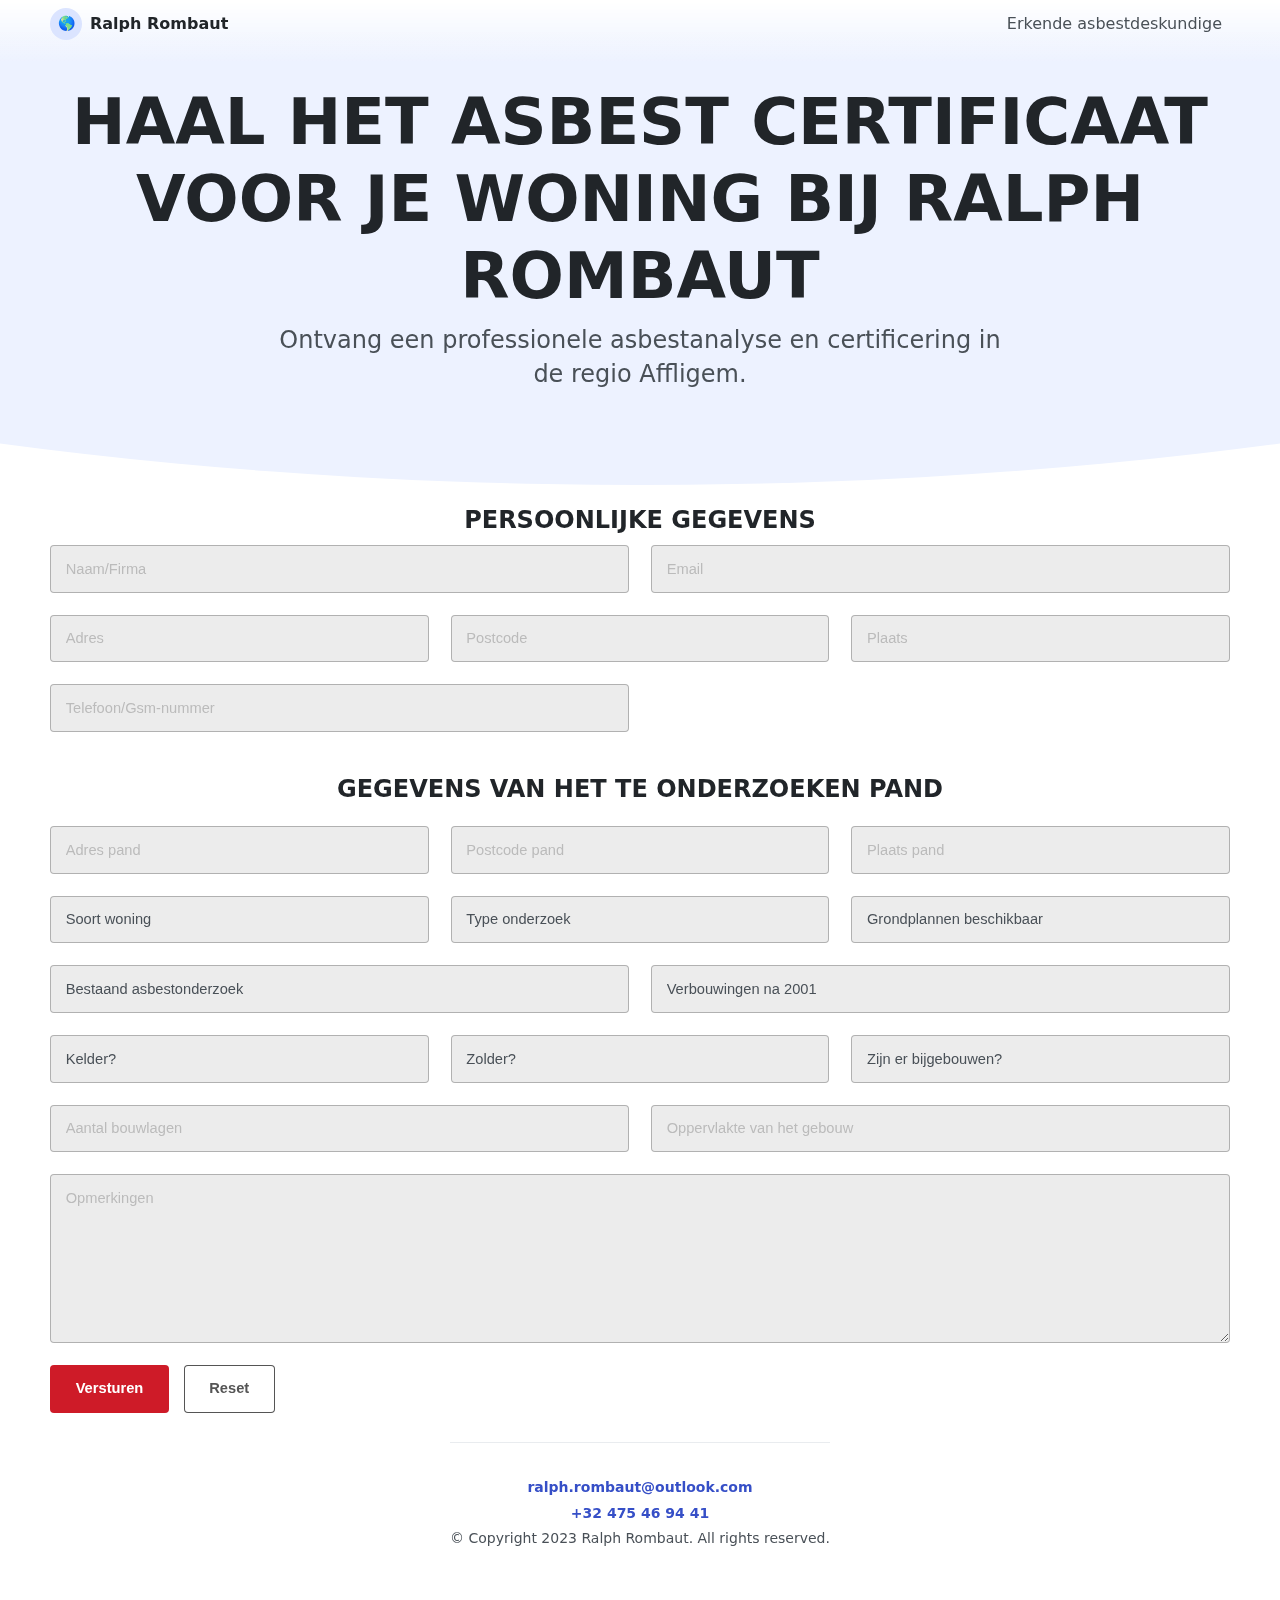
==== commit eb7290e5: "Update to Ralph's site to include the new fields" ====
--- a/offerte/index.html
+++ b/offerte/index.html
@@ -89,7 +89,7 @@
         <div class="row items-center v-t">
           <form
             method="post"
-            data-gf-url="https://docs.google.com/forms/d/e/1FAIpQLSfcFu87NXXLxobjPqMf49rYKiOJoskNdYmOBTPEoupTnTTjhg/formResponse?&entry.1728689065=name&entry.17560471=email&entry.516036656=address&entry.656851766=postcode&entry.581918009=plaats&entry.1148572903=gsm&entry.1641629779=opmerkingen&submit=SUBMIT"
+            data-gf-url="https://docs.google.com/forms/d/e/1FAIpQLSfcFu87NXXLxobjPqMf49rYKiOJoskNdYmOBTPEoupTnTTjhg/formResponse?&entry.1728689065=name&entry.17560471=email&entry.516036656=address&entry.656851766=postcode&entry.581918009=plaats&entry.1148572903=gsm&entry.1842986001=address_pand&entry.236973985=postcode_pand&entry.1346833329=plaats_pand&entry.2102823915=soort_woning&entry.728704118=type_onderzoek&entry.9635386=grondplannen_beschikbaar&entry.488100554=bestaand_asbestonderzoek&entry.1825672473=verbouwingen_na_2001&entry.1026770186=kelder&entry.2036296331=zolder&entry.2006842885=bijgebouwen&entry.687387407=aantal_bouwlagen&entry.1505713768=oppervlakte&entry.1641629779=opmerkingen&submit=SUBMIT"
           >
             <div class="row gtr-uniform">
               <div class="col-6 col-12-xsmall">
@@ -215,8 +215,8 @@
               </div>
               <div class="col-4 col-12-xsmall">
                 <select
-                  name="gronplannen_beschikbaar"
-                  id="gronplannen_beschikbaar"
+                  name="grondplannen_beschikbaar"
+                  id="grondplannen_beschikbaar"
                 >
                   <option value="" selected="true" disabled="true">
                     Grondplannen beschikbaar
@@ -245,6 +245,51 @@
                   <option value="Ja">Ja</option>
                   <option value="Nee">Nee</option>
                 </select>
+              </div>
+              <div class="col-4 col-12-xsmall">
+                <select name="kelder" id="kelder">
+                  <option value="" selected="true" disabled="true">
+                    Kelder?
+                  </option>
+                  <option value="Ja">Ja</option>
+                  <option value="Nee">Nee</option>
+                </select>
+              </div>
+              <div class="col-4 col-12-xsmall">
+                <select name="zolder" id="zolder">
+                  <option value="" selected="true" disabled="true">
+                    Zolder?
+                  </option>
+                  <option value="Ja">Ja</option>
+                  <option value="Nee">Nee</option>
+                </select>
+              </div>
+              <div class="col-4 col-12-xsmall">
+                <select name="bijgebouwen" id="bijgebouwen">
+                  <option value="" selected="true" disabled="true">
+                    Zijn er bijgebouwen?
+                  </option>
+                  <option value="Ja">Ja</option>
+                  <option value="Nee">Nee</option>
+                </select>
+              </div>
+              <div class="col-6 col-12-xsmall">
+                <input
+                  type="text"
+                  name="aantal_bouwlagen"
+                  id="aantal_bouwlagen"
+                  value=""
+                  placeholder="Aantal bouwlagen"
+                />
+              </div>
+              <div class="col-6 col-12-xsmall">
+                <input
+                  type="text"
+                  name="oppervlakte"
+                  id="oppervlakte"
+                  value=""
+                  placeholder="Oppervlakte van het gebouw"
+                />
               </div>
               <div class="col-12">
                 <textarea
